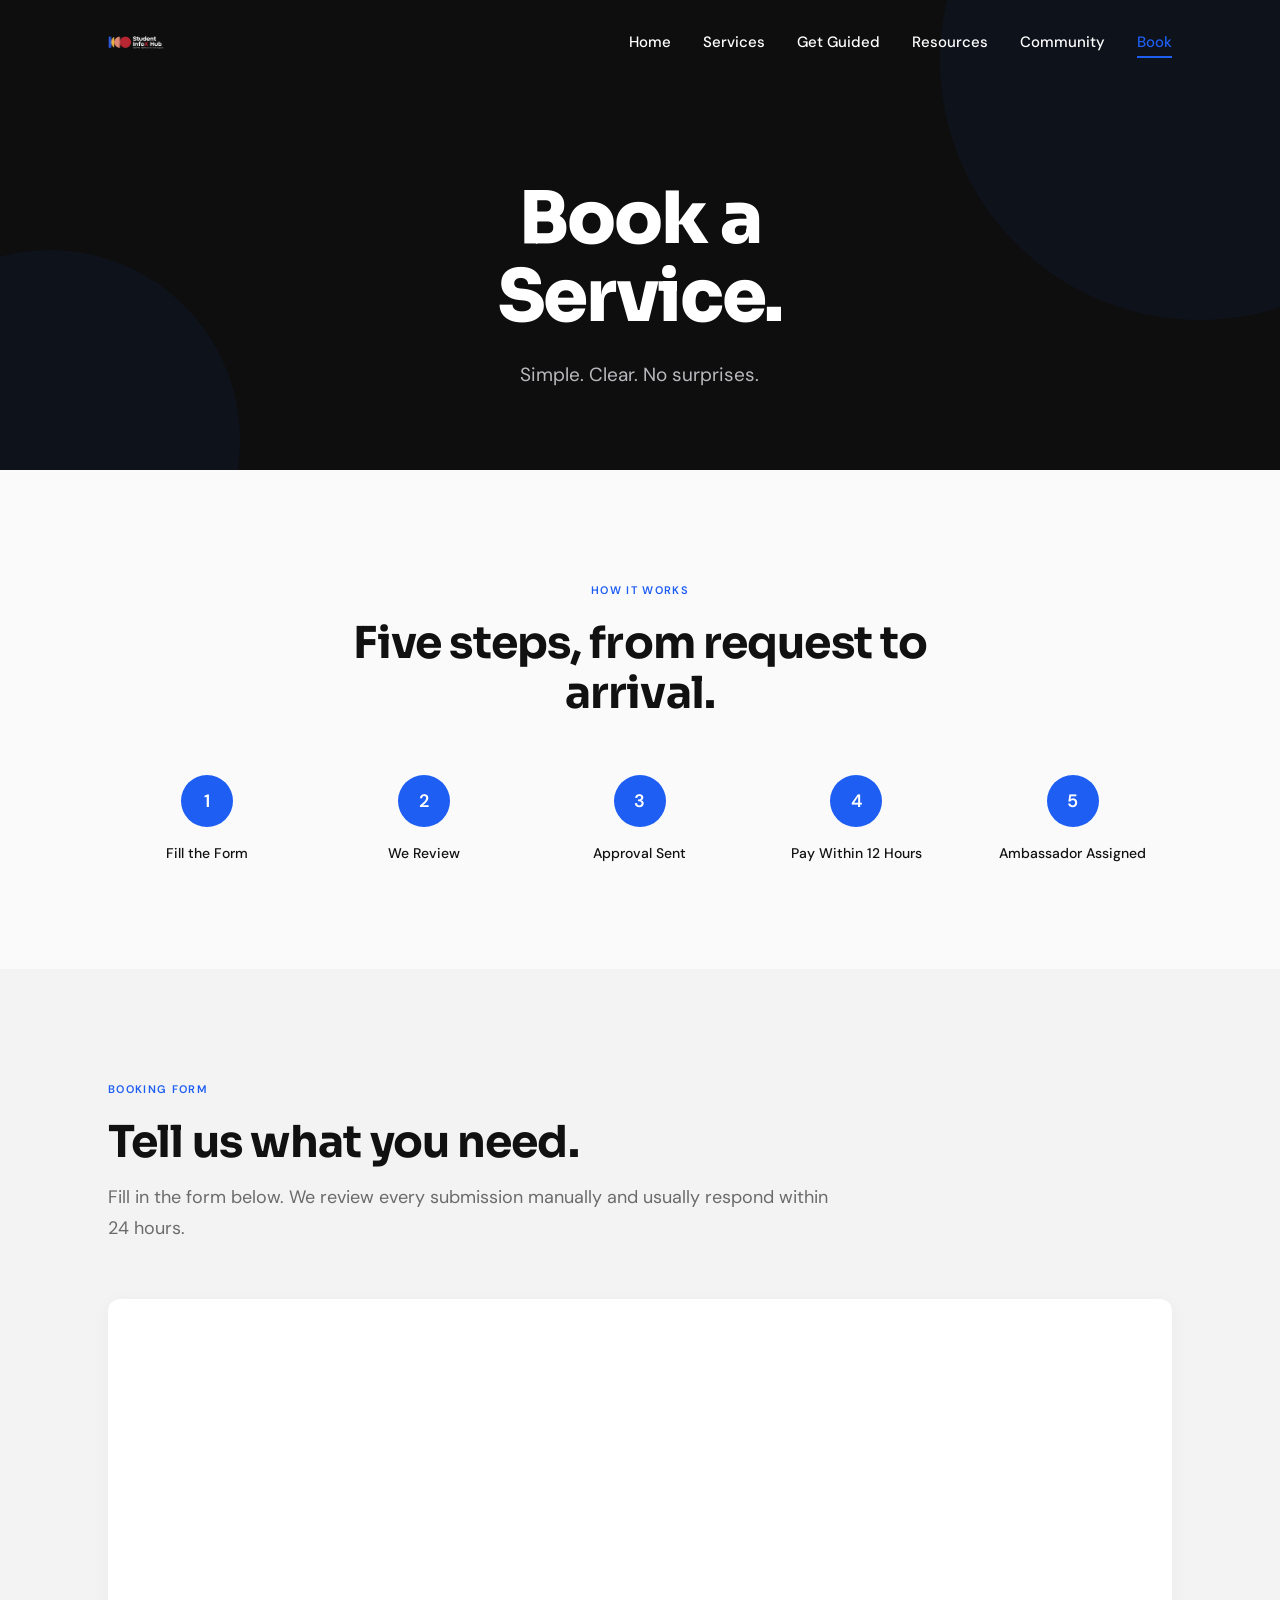
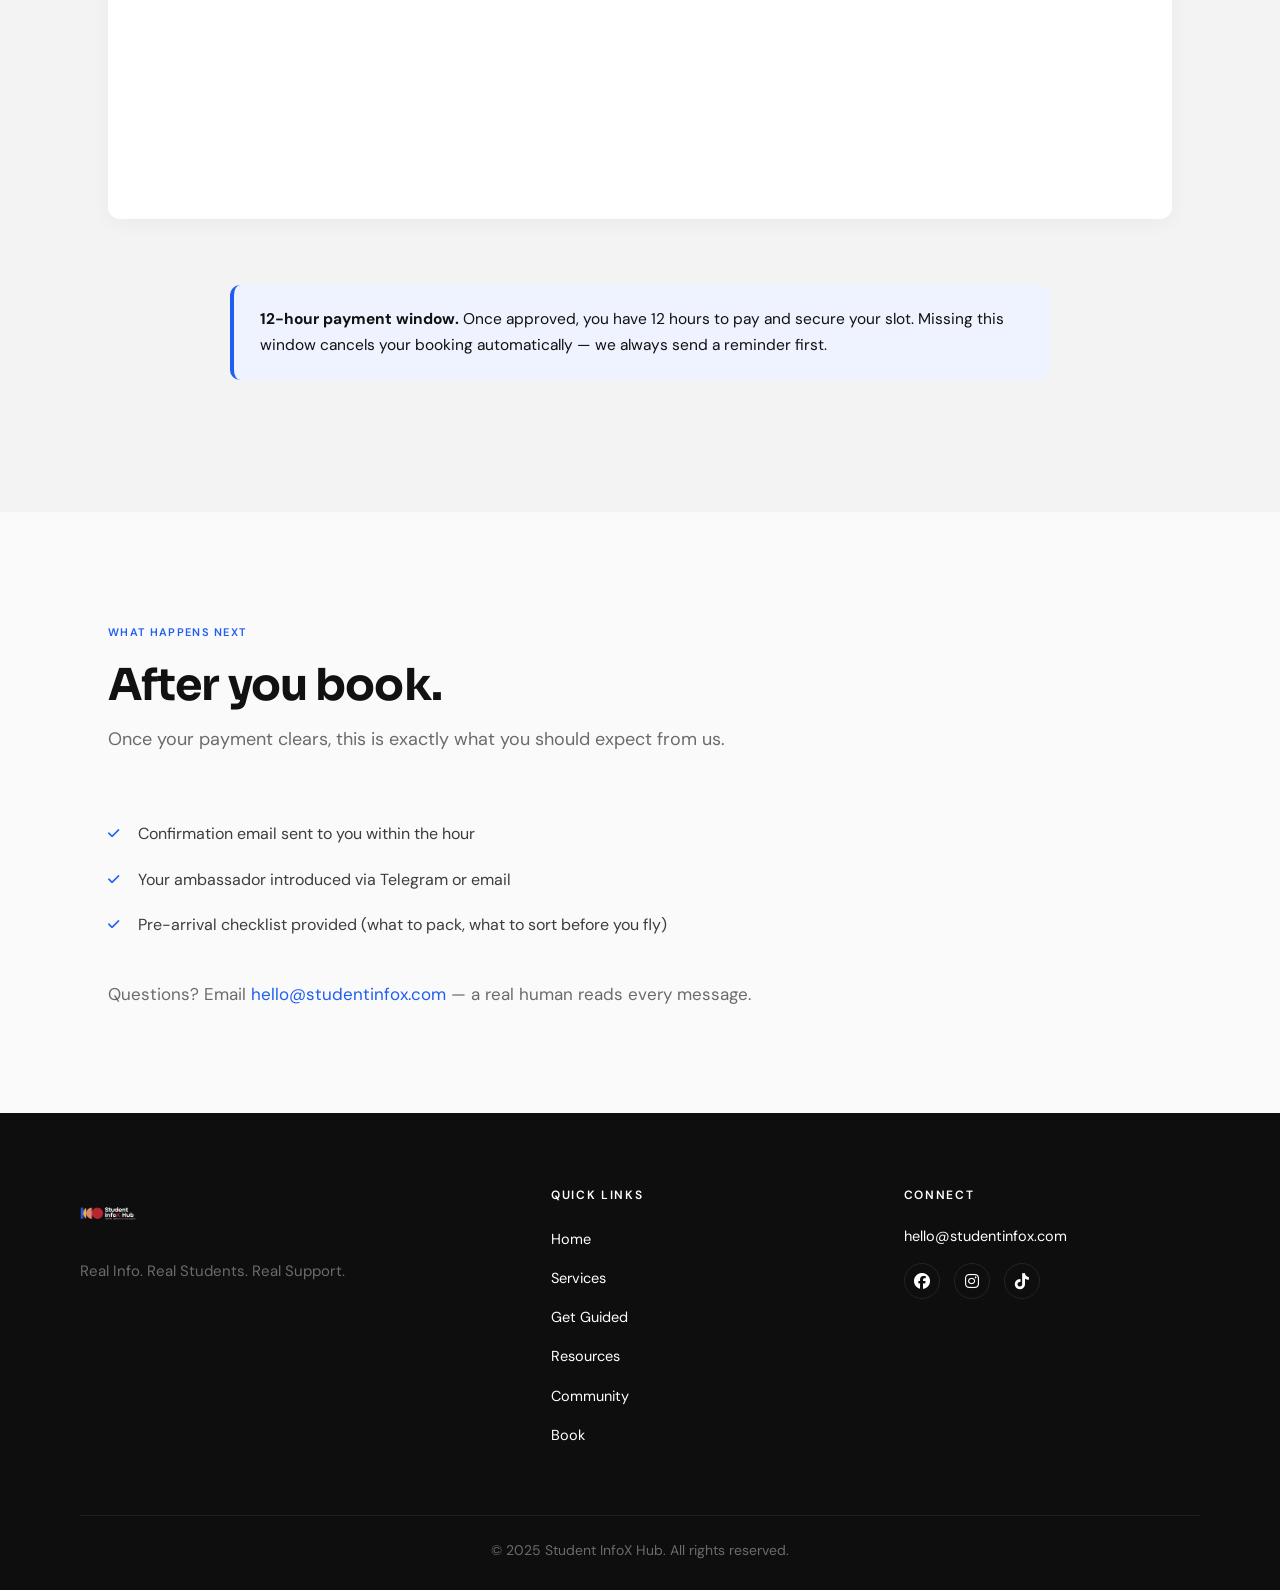
==== book.html @ 779ec6ef "Build Student InfoX Hub multi-page website Initial site build: 6 pages (home, services, get-guided, " ====
<!DOCTYPE html>
<html lang="en">
<head>
  <meta charset="UTF-8" />
  <meta name="viewport" content="width=device-width, initial-scale=1.0" />
  <title>Book a Service — Student InfoX Hub</title>
  <meta name="description" content="Book an airport pickup, orientation day, or apartment viewing with Student InfoX Hub. Simple, clear, no surprises." />
  <link rel="icon" type="image/png" href="infox-logo.png" />
  <link rel="preconnect" href="https://fonts.googleapis.com" />
  <link rel="preconnect" href="https://fonts.gstatic.com" crossorigin />
  <link href="https://fonts.googleapis.com/css2?family=DM+Sans:wght@400;500;600&family=Sora:wght@600;700;800&display=swap" rel="stylesheet" />
  <link rel="stylesheet" href="https://cdnjs.cloudflare.com/ajax/libs/font-awesome/6.5.1/css/all.min.css" />
  <link rel="stylesheet" href="style.css" />
</head>
<body>

  <!-- ===================== NAV ===================== -->
  <nav class="nav">
    <div class="nav-inner">
      <a href="index.html" class="nav-logo" aria-label="Student InfoX Hub — Home">
        <!-- Remove filter if logo is light-coloured or multi-colour -->
        <img src="infox-logo.png" alt="Student InfoX Hub" height="56" />
      </a>
      <button class="nav-toggle" aria-label="Toggle menu" aria-expanded="false">
        <i class="fa-solid fa-bars"></i>
      </button>
      <ul class="nav-links">
        <li><a href="index.html">Home</a></li>
        <li><a href="services.html">Services</a></li>
        <li><a href="get-guided.html">Get Guided</a></li>
        <li><a href="resources.html">Resources</a></li>
        <li><a href="community.html">Community</a></li>
        <li><a href="book.html">Book</a></li>
      </ul>
    </div>
  </nav>

  <!-- ===================== HERO ===================== -->
  <header class="hero mini">
    <div class="hero-circle c1" aria-hidden="true"></div>
    <div class="hero-circle c2" aria-hidden="true"></div>
    <div class="hero-inner">
      <h1>
        <span class="line line-1">Book a</span>
        <span class="line line-2">Service.</span>
      </h1>
      <p class="sub on-mini">Simple. Clear. No surprises.</p>
    </div>
  </header>

  <!-- ===================== FLOW ===================== -->
  <section class="bg-surface">
    <div class="container">
      <div class="section-head center mx-auto" style="margin-left:auto;margin-right:auto;">
        <span class="eyebrow">How it works</span>
        <h2>Five steps, from request to arrival.</h2>
      </div>

      <div class="flow reveal">
        <div class="flow-step"><div class="num">1</div><p>Fill the Form</p></div>
        <div class="flow-step"><div class="num">2</div><p>We Review</p></div>
        <div class="flow-step"><div class="num">3</div><p>Approval Sent</p></div>
        <div class="flow-step"><div class="num">4</div><p>Pay Within 12 Hours</p></div>
        <div class="flow-step"><div class="num">5</div><p>Ambassador Assigned</p></div>
      </div>
    </div>
  </section>

  <!-- ===================== BOOKING FORM ===================== -->
  <section class="bg-surface-alt">
    <div class="container">
      <div class="section-head">
        <span class="eyebrow">Booking form</span>
        <h2>Tell us what you need.</h2>
        <p>Fill in the form below. We review every submission manually and usually respond within 24 hours.</p>
      </div>

      <div class="form-block reveal">
        <!-- Replace REPLACE_WITH_FORM_ID with your Tally booking form ID -->
        <iframe src="https://tally.so/embed/REPLACE_WITH_FORM_ID" width="100%" height="600" frameborder="0" title="Booking Form" style="border-radius:12px;"></iframe>
      </div>

      <div class="reveal" style="max-width:820px;margin:32px auto 0;">
        <div class="callout">
          <strong>12-hour payment window.</strong> Once approved, you have 12 hours to pay and secure your slot. Missing this window cancels your booking automatically — we always send a reminder first.
        </div>
      </div>
    </div>
  </section>

  <!-- ===================== POST-BOOKING CHECKLIST ===================== -->
  <section class="bg-surface">
    <div class="container">
      <div class="section-head">
        <span class="eyebrow">What happens next</span>
        <h2>After you book.</h2>
        <p>Once your payment clears, this is exactly what you should expect from us.</p>
      </div>

      <div class="reveal" style="max-width:680px;">
        <ul class="checklist">
          <li>Confirmation email sent to you within the hour</li>
          <li>Your ambassador introduced via Telegram or email</li>
          <li>Pre-arrival checklist provided (what to pack, what to sort before you fly)</li>
        </ul>

        <p class="mt-32" style="color:var(--muted);">
          Questions? Email <a href="mailto:hello@studentinfox.com">hello@studentinfox.com</a> — a real human reads every message.
        </p>
      </div>
    </div>
  </section>

  <!-- ===================== FOOTER ===================== -->
  <footer class="footer">
    <div class="footer-grid">
      <div>
        <div class="footer-logo">
          <!-- Remove filter if logo is light-coloured or multi-colour -->
          <img src="infox-logo.png" alt="Student InfoX Hub" height="56" />
        </div>
        <p class="tagline">Real Info. Real Students. Real Support.</p>
      </div>
      <div>
        <h5>Quick Links</h5>
        <ul>
          <li><a href="index.html">Home</a></li>
          <li><a href="services.html">Services</a></li>
          <li><a href="get-guided.html">Get Guided</a></li>
          <li><a href="resources.html">Resources</a></li>
          <li><a href="community.html">Community</a></li>
          <li><a href="book.html">Book</a></li>
        </ul>
      </div>
      <div>
        <h5>Connect</h5>
        <p class="contact-line"><a href="mailto:hello@studentinfox.com">hello@studentinfox.com</a></p>
        <div class="socials">
          <a href="https://facebook.com/studentinfoxhub" target="_blank" rel="noopener" aria-label="Facebook @studentinfoxhub"><i class="fa-brands fa-facebook"></i></a>
          <a href="https://instagram.com/studentinfox" target="_blank" rel="noopener" aria-label="Instagram @studentinfox"><i class="fa-brands fa-instagram"></i></a>
          <a href="https://tiktok.com/@studentinfoxhub" target="_blank" rel="noopener" aria-label="TikTok @studentinfoxhub"><i class="fa-brands fa-tiktok"></i></a>
        </div>
      </div>
    </div>
    <div class="footer-bottom">© 2025 Student InfoX Hub. All rights reserved.</div>
  </footer>

  <script src="main.js" defer></script>
</body>
</html>
---- style.css ----
/* =========================================================
   Student InfoX Hub — Global Stylesheet
   Sora (display) + DM Sans (body)
   Near-monochrome with Royal Blue as single accent
   ========================================================= */

/* ---------- Tokens ---------- */
:root {
  --blue: #1E5EF3;
  --blue-light: #EEF3FF;
  --black: #0E0E0E;
  --ink: #111111;
  --body: #3D3D3D;
  --muted: #6B6B6B;
  --surface: #FAFAFA;
  --surface-alt: #F3F3F3;
  --white: #FFFFFF;
  --border: #E4E4E4;

  --ease-out: cubic-bezier(0.22, 1, 0.36, 1);
  --ease-bounce: cubic-bezier(0.34, 1.56, 0.64, 1);

  --max-layout: 1120px;
  --max-text: 680px;
  --radius: 16px;
  --radius-sm: 10px;
}

/* ---------- Reset ---------- */
*, *::before, *::after {
  box-sizing: border-box;
  margin: 0;
  padding: 0;
}

html {
  scroll-behavior: smooth;
  -webkit-text-size-adjust: 100%;
}

body {
  font-family: 'DM Sans', -apple-system, BlinkMacSystemFont, sans-serif;
  font-size: 17px;
  font-weight: 400;
  line-height: 1.72;
  color: var(--body);
  background: var(--surface);
  -webkit-font-smoothing: antialiased;
  -moz-osx-font-smoothing: grayscale;
}

img { max-width: 100%; display: block; }

a {
  color: var(--blue);
  text-decoration: none;
  transition: color 0.2s ease;
}
a:hover { color: var(--ink); }

button { font-family: inherit; cursor: pointer; }

/* ---------- Typography ---------- */
h1, h2, h3, h4 {
  font-family: 'Sora', -apple-system, BlinkMacSystemFont, sans-serif;
  color: var(--ink);
  line-height: 1.15;
}

h1 {
  font-size: clamp(40px, 6vw, 72px);
  font-weight: 800;
  letter-spacing: -0.03em;
  line-height: 1.08;
}

h2 {
  font-size: clamp(30px, 4vw, 44px);
  font-weight: 700;
  letter-spacing: -0.02em;
}

h3 {
  font-size: 22px;
  font-weight: 600;
  letter-spacing: -0.01em;
}

p { color: var(--body); }

.eyebrow {
  display: inline-block;
  font-size: 11px;
  font-weight: 600;
  letter-spacing: 0.12em;
  text-transform: uppercase;
  color: var(--blue);
  margin-bottom: 18px;
}

.lead {
  font-size: 18px;
  color: var(--body);
  max-width: var(--max-text);
}

/* ---------- Layout ---------- */
.container {
  width: 100%;
  max-width: var(--max-layout);
  margin: 0 auto;
  padding: 0 28px;
}

section {
  padding: 104px 0;
}

@media (max-width: 768px) {
  section { padding: 64px 0; }
}

.bg-surface     { background: var(--surface); }
.bg-surface-alt { background: var(--surface-alt); }

.section-head { margin-bottom: 56px; max-width: 720px; }
.section-head h2 { margin-bottom: 14px; }
.section-head p  { color: var(--muted); font-size: 18px; }

/* =========================================================
   NAVIGATION
   ========================================================= */
.nav {
  position: fixed;
  top: 0;
  left: 0;
  right: 0;
  z-index: 100;
  background: transparent;
  border-bottom: 1px solid transparent;
  transition: background 0.35s var(--ease-out),
              border-color 0.35s var(--ease-out),
              backdrop-filter 0.35s var(--ease-out);
}

.nav-scrolled {
  background: rgba(255, 255, 255, 0.96);
  -webkit-backdrop-filter: blur(12px);
  backdrop-filter: blur(12px);
  border-bottom-color: var(--border);
}

.nav-inner {
  max-width: var(--max-layout);
  margin: 0 auto;
  padding: 14px 28px;
  display: flex;
  align-items: center;
  justify-content: space-between;
}

.nav-logo {
  display: flex;
  align-items: center;
  line-height: 0;
}

.nav-logo img {
  height: 56px;
  width: auto;
  transition: filter 0.35s var(--ease-out);
}

@media (max-width: 768px) {
  .nav-logo img { height: 48px; }
}

/* Logo filter flip. Since the InfoX logo is multi-colour
   we do NOT invert it here. If the logo is swapped for a
   dark/solid monochrome version, uncomment the rule below. */
/*
.nav:not(.nav-scrolled) .nav-logo img { filter: brightness(0) invert(1); }
*/

.nav-links {
  display: flex;
  gap: 32px;
  list-style: none;
  align-items: center;
}

.nav-links a {
  position: relative;
  font-size: 15px;
  font-weight: 500;
  color: var(--white);
  padding: 8px 0;
  transition: color 0.25s ease;
}

.nav-scrolled .nav-links a { color: var(--ink); }

.nav-links a::after {
  content: "";
  position: absolute;
  left: 0;
  bottom: 2px;
  height: 2px;
  width: 100%;
  background: var(--blue);
  transform: scaleX(0);
  transform-origin: left;
  transition: transform 0.25s ease;
}

.nav-links a:hover::after,
.nav-links a.active::after {
  transform: scaleX(1);
}

.nav-links a:hover,
.nav-links a.active { color: var(--blue); }

.nav-scrolled .nav-links a.active { color: var(--blue); }

/* Hamburger */
.nav-toggle {
  display: none;
  background: none;
  border: 0;
  color: var(--white);
  font-size: 22px;
  padding: 10px;
  line-height: 1;
  transition: color 0.25s ease;
}

.nav-scrolled .nav-toggle { color: var(--ink); }

@media (max-width: 768px) {
  .nav-toggle { display: block; }

  .nav-links {
    position: absolute;
    top: 100%;
    left: 0;
    right: 0;
    background: var(--white);
    flex-direction: column;
    gap: 0;
    overflow: hidden;
    max-height: 0;
    transition: max-height 0.35s var(--ease-out);
    border-bottom: 1px solid var(--border);
  }

  .nav-open .nav-links {
    max-height: 520px;
  }

  .nav-links li {
    width: 100%;
    border-top: 1px solid var(--border);
  }

  .nav-links a {
    display: flex;
    align-items: center;
    min-height: 48px;
    padding: 14px 28px;
    color: var(--ink);
    width: 100%;
  }

  .nav-links a::after { display: none; }
}

/* =========================================================
   HERO
   ========================================================= */
.hero {
  position: relative;
  overflow: hidden;
  background: var(--black);
  color: var(--white);
  min-height: 100vh;
  display: flex;
  align-items: center;
  justify-content: center;
  padding: 160px 28px 100px;
  text-align: center;
}

.hero.mini {
  min-height: 420px;
  padding: 180px 28px 80px;
}

.hero-inner {
  position: relative;
  z-index: 2;
  max-width: 760px;
  margin: 0 auto;
}

.hero h1 { color: var(--white); margin-bottom: 24px; }
.hero h1 .line { display: block; }

.hero .sub {
  font-size: 19px;
  color: #B9B9BD;
  max-width: 620px;
  margin: 0 auto 36px;
  line-height: 1.6;
}

.hero .sub.on-mini { margin-bottom: 0; }

.hero .cta-row {
  display: flex;
  gap: 12px;
  justify-content: center;
  flex-wrap: wrap;
  margin-bottom: 36px;
}

.hero-stats {
  font-size: 14px;
  color: var(--muted);
}

.hero-stats .dot { margin: 0 10px; opacity: 0.5; }

/* Pill label at top of hero */
.pill-label {
  display: inline-block;
  background: var(--blue);
  color: var(--white);
  font-size: 13px;
  font-weight: 500;
  padding: 8px 16px;
  border-radius: 8px;
  margin-bottom: 26px;
}

/* Decorative floating circles in hero */
.hero-circle {
  position: absolute;
  border-radius: 50%;
  background: var(--blue);
  opacity: 0.055;
  pointer-events: none;
  z-index: 1;
  will-change: transform;
}

.hero-circle.c1 {
  width: 520px;
  height: 520px;
  top: -200px;
  right: -180px;
}

.hero-circle.c2 {
  width: 380px;
  height: 380px;
  bottom: -160px;
  left: -140px;
}

@media (prefers-reduced-motion: no-preference) {
  .hero-circle.c1 { animation: float 8s ease-in-out infinite; }
  .hero-circle.c2 { animation: float 11s ease-in-out infinite; animation-delay: -5s; }
}

@keyframes float {
  0%, 100% { transform: translateY(0); }
  50%      { transform: translateY(-20px); }
}

@media (max-width: 768px) {
  .hero { min-height: 88vh; padding: 140px 24px 72px; }
  .hero.mini { min-height: 360px; padding: 140px 24px 60px; }
  .hero .sub { font-size: 17px; }
  .hero-circle.c1 { width: 340px; height: 340px; top: -120px; right: -120px; }
  .hero-circle.c2 { width: 260px; height: 260px; bottom: -100px; left: -100px; }
}

/* =========================================================
   HERO LOAD ANIMATION (staggered)
   ========================================================= */
.hero .pill-label,
.hero h1 .line,
.hero .sub,
.hero .cta-row,
.hero-stats {
  opacity: 0;
  transform: translateY(24px);
  will-change: transform, opacity;
  transition: opacity 0.65s var(--ease-out), transform 0.65s var(--ease-out);
}

.hero-stats { transform: none; transition: opacity 0.5s var(--ease-out); }

body.loaded .hero .pill-label    { opacity: 1; transform: translateY(0); transition-delay: 0ms; }
body.loaded .hero h1 .line-1     { opacity: 1; transform: translateY(0); transition-delay: 150ms; }
body.loaded .hero h1 .line-2     { opacity: 1; transform: translateY(0); transition-delay: 280ms; }
body.loaded .hero .sub           { opacity: 1; transform: translateY(0); transition-delay: 400ms; }
body.loaded .hero .cta-row       { opacity: 1; transform: translateY(0); transition-delay: 520ms; }
body.loaded .hero .hero-stats    { opacity: 1; transition-delay: 650ms; }

@media (prefers-reduced-motion: reduce) {
  .hero .pill-label,
  .hero h1 .line,
  .hero .sub,
  .hero .cta-row,
  .hero-stats { opacity: 1; transform: none; transition: none; }
  .hero-circle { animation: none; }
}

/* =========================================================
   SCROLL REVEAL
   ========================================================= */
.reveal {
  opacity: 0;
  transform: translateY(28px);
  will-change: transform, opacity;
  transition: opacity 0.55s var(--ease-out), transform 0.55s var(--ease-out);
}

.reveal.is-visible {
  opacity: 1;
  transform: translateY(0);
}

/* Grid stagger via nth-child of children */
.reveal.stagger > *:nth-child(1) { transition-delay: 0ms; }
.reveal.stagger > *:nth-child(2) { transition-delay: 90ms; }
.reveal.stagger > *:nth-child(3) { transition-delay: 180ms; }
.reveal.stagger > *:nth-child(4) { transition-delay: 270ms; }
.reveal.stagger > *:nth-child(5) { transition-delay: 360ms; }
.reveal.stagger > *:nth-child(6) { transition-delay: 450ms; }

.reveal.stagger > * {
  opacity: 0;
  transform: translateY(22px);
  transition: opacity 0.55s var(--ease-out), transform 0.55s var(--ease-out);
}

.reveal.stagger.is-visible > * {
  opacity: 1;
  transform: translateY(0);
}

@media (prefers-reduced-motion: reduce) {
  .reveal, .reveal.stagger > * {
    opacity: 1; transform: none; transition: none;
  }
}

/* =========================================================
   BUTTONS
   ========================================================= */
.btn {
  display: inline-flex;
  align-items: center;
  justify-content: center;
  gap: 10px;
  height: 52px;
  padding: 0 26px;
  font-size: 15px;
  font-weight: 500;
  font-family: inherit;
  border-radius: 10px;
  border: 1.5px solid transparent;
  text-decoration: none;
  line-height: 1;
  transition: background 0.25s ease, color 0.25s ease, transform 0.2s ease,
              filter 0.25s ease, border-color 0.25s ease;
  white-space: nowrap;
}

.btn:hover { transform: translateY(-2px); text-decoration: none; }

.btn-primary {
  background: var(--blue);
  color: var(--white);
  border-color: var(--blue);
}
.btn-primary:hover { filter: brightness(1.07); color: var(--white); }

.btn-ghost-white {
  background: transparent;
  color: var(--white);
  border-color: var(--white);
}
.btn-ghost-white:hover {
  background: var(--white);
  color: var(--ink);
}

.btn-ghost {
  background: transparent;
  color: var(--blue);
  border-color: var(--blue);
}
.btn-ghost:hover {
  background: var(--blue);
  color: var(--white);
}

.btn-lg { height: 56px; padding: 0 30px; font-size: 16px; }

/* =========================================================
   CARDS
   ========================================================= */
.card {
  background: var(--white);
  border: 1px solid var(--border);
  border-radius: var(--radius);
  padding: 28px;
  transition: transform 0.25s var(--ease-out), box-shadow 0.25s var(--ease-out);
}

.card:hover {
  transform: translateY(-6px);
  box-shadow: 0 16px 48px rgba(0, 0, 0, 0.09);
}

.card .icon {
  font-size: 28px;
  color: var(--blue);
  margin-bottom: 16px;
}

.card .icon.lg { font-size: 32px; }

.card h3 { margin-bottom: 10px; }

.card p {
  color: var(--muted);
  font-size: 15.5px;
  line-height: 1.65;
}

.card .more {
  display: inline-block;
  margin-top: 14px;
  font-size: 14px;
  font-weight: 500;
  color: var(--blue);
}
.card .more:hover { color: var(--ink); }

.card-tag {
  display: inline-block;
  background: var(--blue-light);
  color: var(--blue);
  font-size: 11px;
  font-weight: 600;
  letter-spacing: 0.08em;
  text-transform: uppercase;
  padding: 5px 10px;
  border-radius: 999px;
  margin-bottom: 14px;
}

.price-badge {
  display: inline-block;
  background: var(--blue);
  color: var(--white);
  font-size: 13px;
  font-weight: 600;
  padding: 5px 12px;
  border-radius: 999px;
  margin-bottom: 12px;
}

/* Grid layouts */
.grid-3 {
  display: grid;
  grid-template-columns: repeat(3, 1fr);
  gap: 24px;
}

.grid-2 {
  display: grid;
  grid-template-columns: 1fr 1fr;
  gap: 64px;
  align-items: start;
}

@media (max-width: 880px) {
  .grid-3 { grid-template-columns: 1fr; }
  .grid-2 { grid-template-columns: 1fr; gap: 48px; }
}

/* =========================================================
   STEPPER (vertical, on homepage)
   ========================================================= */
.stepper { list-style: none; position: relative; }

.stepper::before {
  content: "";
  position: absolute;
  left: 19px;
  top: 20px;
  bottom: 20px;
  width: 0;
  border-left: 2px dashed #D6DEF2;
}

.stepper li {
  position: relative;
  display: flex;
  gap: 18px;
  padding: 14px 0;
}

.stepper .num {
  flex-shrink: 0;
  width: 40px;
  height: 40px;
  border-radius: 50%;
  background: var(--blue);
  color: var(--white);
  font-weight: 600;
  font-size: 15px;
  display: flex;
  align-items: center;
  justify-content: center;
  position: relative;
  z-index: 2;
  transition: transform 0.4s var(--ease-bounce), opacity 0.4s var(--ease-bounce);
}

.stepper .body h4 {
  font-family: 'DM Sans', sans-serif;
  font-size: 16px;
  font-weight: 600;
  color: var(--ink);
  margin-bottom: 2px;
}
.stepper .body p { color: var(--muted); font-size: 15px; margin: 0; }

/* Bounce-in on reveal */
.reveal .stepper .num { transform: scale(0.5); opacity: 0; }
.reveal.is-visible .stepper li:nth-child(1) .num { transform: scale(1); opacity: 1; transition-delay: 0ms; }
.reveal.is-visible .stepper li:nth-child(2) .num { transform: scale(1); opacity: 1; transition-delay: 110ms; }
.reveal.is-visible .stepper li:nth-child(3) .num { transform: scale(1); opacity: 1; transition-delay: 220ms; }
.reveal.is-visible .stepper li:nth-child(4) .num { transform: scale(1); opacity: 1; transition-delay: 330ms; }
.reveal.is-visible .stepper li:nth-child(5) .num { transform: scale(1); opacity: 1; transition-delay: 440ms; }

/* =========================================================
   HORIZONTAL 5-STEP FLOW
   ========================================================= */
.flow {
  display: grid;
  grid-template-columns: repeat(5, 1fr);
  gap: 18px;
  counter-reset: flow;
}

.flow-step { text-align: center; }

.flow-step .num {
  width: 52px;
  height: 52px;
  border-radius: 50%;
  background: var(--blue);
  color: var(--white);
  font-weight: 600;
  font-size: 18px;
  display: flex;
  align-items: center;
  justify-content: center;
  margin: 0 auto 14px;
  transition: transform 0.4s var(--ease-bounce), opacity 0.4s var(--ease-bounce);
}

.flow-step p {
  font-size: 14px;
  color: var(--ink);
  font-weight: 500;
  margin: 0;
}

.reveal .flow-step .num { transform: scale(0.5); opacity: 0; }
.reveal.is-visible .flow-step:nth-child(1) .num { transform: scale(1); opacity: 1; transition-delay: 0ms; }
.reveal.is-visible .flow-step:nth-child(2) .num { transform: scale(1); opacity: 1; transition-delay: 110ms; }
.reveal.is-visible .flow-step:nth-child(3) .num { transform: scale(1); opacity: 1; transition-delay: 220ms; }
.reveal.is-visible .flow-step:nth-child(4) .num { transform: scale(1); opacity: 1; transition-delay: 330ms; }
.reveal.is-visible .flow-step:nth-child(5) .num { transform: scale(1); opacity: 1; transition-delay: 440ms; }

@media (max-width: 768px) {
  .flow { grid-template-columns: 1fr; gap: 20px; }
}

/* =========================================================
   CHECKLIST
   ========================================================= */
.checklist { list-style: none; margin: 20px 0; }

.checklist li {
  position: relative;
  padding: 9px 0 9px 30px;
  font-size: 16px;
  color: var(--body);
}

.checklist li::before {
  content: "\f00c"; /* Font Awesome check */
  font-family: "Font Awesome 6 Free";
  font-weight: 900;
  position: absolute;
  left: 0;
  top: 11px;
  color: var(--blue);
  font-size: 13px;
}

/* =========================================================
   CALLOUT
   ========================================================= */
.callout {
  background: var(--blue-light);
  border-left: 4px solid var(--blue);
  padding: 22px 26px;
  border-radius: var(--radius-sm);
  margin: 28px 0;
  color: var(--ink);
  font-size: 15.5px;
  line-height: 1.65;
}

.callout strong { color: var(--ink); }

/* =========================================================
   SERVICE SECTION (services.html)
   ========================================================= */
.service-section { padding: 88px 0; }

.service-section .wrap {
  display: grid;
  grid-template-columns: 1fr 1.15fr;
  gap: 56px;
  align-items: start;
}

.service-section h2 { margin-bottom: 16px; }

.service-section .price {
  font-family: 'Sora', sans-serif;
  font-size: 34px;
  font-weight: 700;
  color: var(--blue);
  margin-bottom: 6px;
}

.service-section .price small {
  font-size: 14px;
  font-weight: 500;
  color: var(--muted);
}

@media (max-width: 880px) {
  .service-section .wrap { grid-template-columns: 1fr; gap: 32px; }
}

/* Package card pair */
.packages {
  display: grid;
  grid-template-columns: 1fr 1fr;
  gap: 18px;
  margin: 22px 0;
}

.package {
  border: 2px solid var(--blue);
  border-radius: var(--radius);
  padding: 24px;
  background: var(--white);
  text-align: center;
  transition: transform 0.25s var(--ease-out), box-shadow 0.25s var(--ease-out);
}

.package:hover {
  transform: translateY(-6px);
  box-shadow: 0 16px 48px rgba(30, 94, 243, 0.15);
}

.package .qty {
  font-size: 13px;
  font-weight: 500;
  color: var(--muted);
  text-transform: uppercase;
  letter-spacing: 0.06em;
}

.package .amt {
  display: block;
  font-family: 'Sora', sans-serif;
  font-size: 32px;
  font-weight: 700;
  color: var(--ink);
  margin: 6px 0 2px;
}

.package .note { font-size: 13px; color: var(--muted); }

@media (max-width: 560px) {
  .packages { grid-template-columns: 1fr; }
}

/* =========================================================
   TESTIMONIALS
   ========================================================= */
.testimonial {
  position: relative;
  background: var(--white);
  border: 1px solid var(--border);
  border-left: 3px solid var(--blue);
  border-radius: var(--radius);
  padding: 34px 28px 28px;
  transition: transform 0.25s var(--ease-out), box-shadow 0.25s var(--ease-out);
}

.testimonial:hover {
  transform: translateY(-6px);
  box-shadow: 0 16px 48px rgba(0, 0, 0, 0.08);
}

.testimonial::before {
  content: "\201C";
  position: absolute;
  top: 2px;
  left: 22px;
  font-family: 'Sora', serif;
  font-size: 72px;
  line-height: 0.8;
  color: var(--blue);
  opacity: 0.12;
}

.testimonial p.quote {
  font-family: 'DM Sans', sans-serif;
  font-size: 16px;
  font-style: italic;
  color: var(--ink);
  margin-bottom: 16px;
  line-height: 1.65;
  position: relative;
}

.testimonial .who {
  font-size: 14px;
  color: var(--muted);
  font-weight: 500;
}

/* =========================================================
   PLATFORM PILLS
   ========================================================= */
.pills-row {
  display: flex;
  flex-wrap: wrap;
  justify-content: center;
  gap: 14px;
  margin-top: 36px;
}

.pill {
  display: inline-flex;
  align-items: center;
  gap: 10px;
  border: 1.5px solid var(--blue);
  background: transparent;
  color: var(--blue);
  padding: 12px 22px;
  border-radius: 999px;
  font-size: 14px;
  font-weight: 500;
  transition: background 0.2s ease, color 0.2s ease, transform 0.2s ease;
}

.pill i { font-size: 16px; }

.pill:hover {
  background: var(--blue);
  color: var(--white);
  transform: scale(1.03);
  text-decoration: none;
}

.pill-note {
  text-align: center;
  font-size: 14px;
  color: var(--muted);
  margin-top: 22px;
}

/* =========================================================
   FORM EMBED BLOCK
   ========================================================= */
.form-block { margin-bottom: 56px; }
.form-block h3 {
  font-family: 'Sora', sans-serif;
  font-size: 22px;
  font-weight: 600;
  color: var(--ink);
  margin-bottom: 6px;
}
.form-block p.desc { color: var(--muted); margin-bottom: 18px; font-size: 15.5px; }

.form-block iframe {
  width: 100%;
  height: 520px;
  border: 0;
  border-radius: 12px;
  background: var(--white);
  box-shadow: 0 4px 20px rgba(0, 0, 0, 0.04);
}

/* =========================================================
   FOOTER
   ========================================================= */
.footer {
  background: var(--black);
  color: #B5B5BB;
  padding: 72px 28px 28px;
}

.footer-grid {
  max-width: var(--max-layout);
  margin: 0 auto;
  display: grid;
  grid-template-columns: 1.4fr 1fr 1fr;
  gap: 56px;
}

.footer-logo img {
  height: 56px;
  width: auto;
  margin-bottom: 18px;
  /* Remove filter if logo is light-coloured or multi-colour */
  /* filter: brightness(0) invert(1); */
}

.footer .tagline { color: var(--muted); font-size: 15px; max-width: 280px; }

.footer h5 {
  font-size: 12px;
  font-weight: 600;
  letter-spacing: 0.14em;
  text-transform: uppercase;
  color: var(--white);
  margin-bottom: 18px;
}

.footer ul { list-style: none; }

.footer ul li { margin-bottom: 10px; }

.footer a {
  color: var(--white);
  font-size: 14.5px;
  transition: color 0.2s ease;
}

.footer a:hover { color: var(--blue); }

.footer .socials {
  display: flex;
  gap: 14px;
  margin-top: 14px;
}

.footer .socials a {
  width: 36px;
  height: 36px;
  border-radius: 50%;
  border: 1px solid #242428;
  display: inline-flex;
  align-items: center;
  justify-content: center;
  font-size: 16px;
  color: var(--white);
  transition: color 0.2s ease, border-color 0.2s ease;
}

.footer .socials a:hover {
  color: var(--blue);
  border-color: var(--blue);
}

.footer .contact-line { margin-bottom: 8px; font-size: 14.5px; color: var(--white); }

.footer-bottom {
  max-width: var(--max-layout);
  margin: 56px auto 0;
  padding-top: 22px;
  border-top: 1px solid #1E1E1E;
  text-align: center;
  font-size: 14px;
  color: var(--muted);
}

@media (max-width: 768px) {
  .footer-grid { grid-template-columns: 1fr; gap: 40px; }
}

/* =========================================================
   UTIL
   ========================================================= */
.center { text-align: center; }
.mx-auto { margin-left: auto; margin-right: auto; }
.mt-24 { margin-top: 24px; }
.mt-32 { margin-top: 32px; }
.mt-48 { margin-top: 48px; }
.mb-24 { margin-bottom: 24px; }
.maxw-640 { max-width: 640px; }
.maxw-720 { max-width: 720px; }
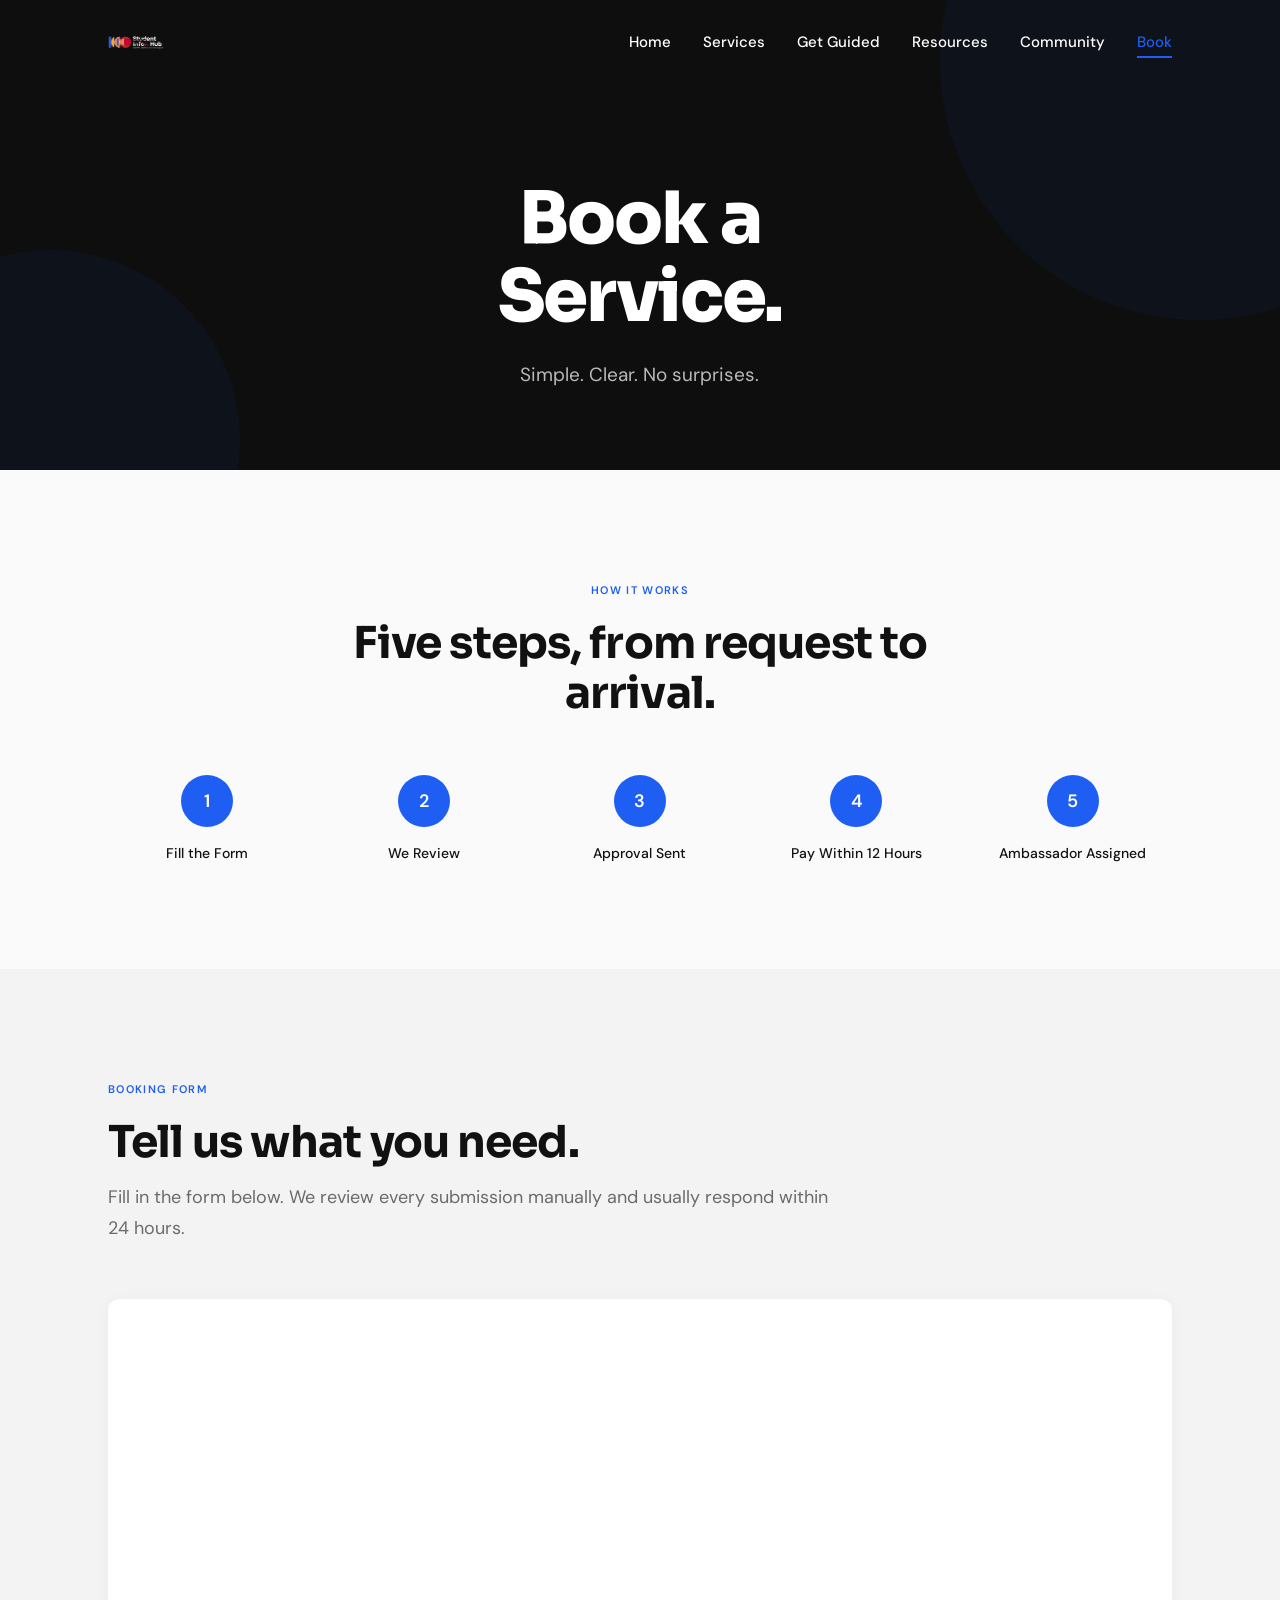
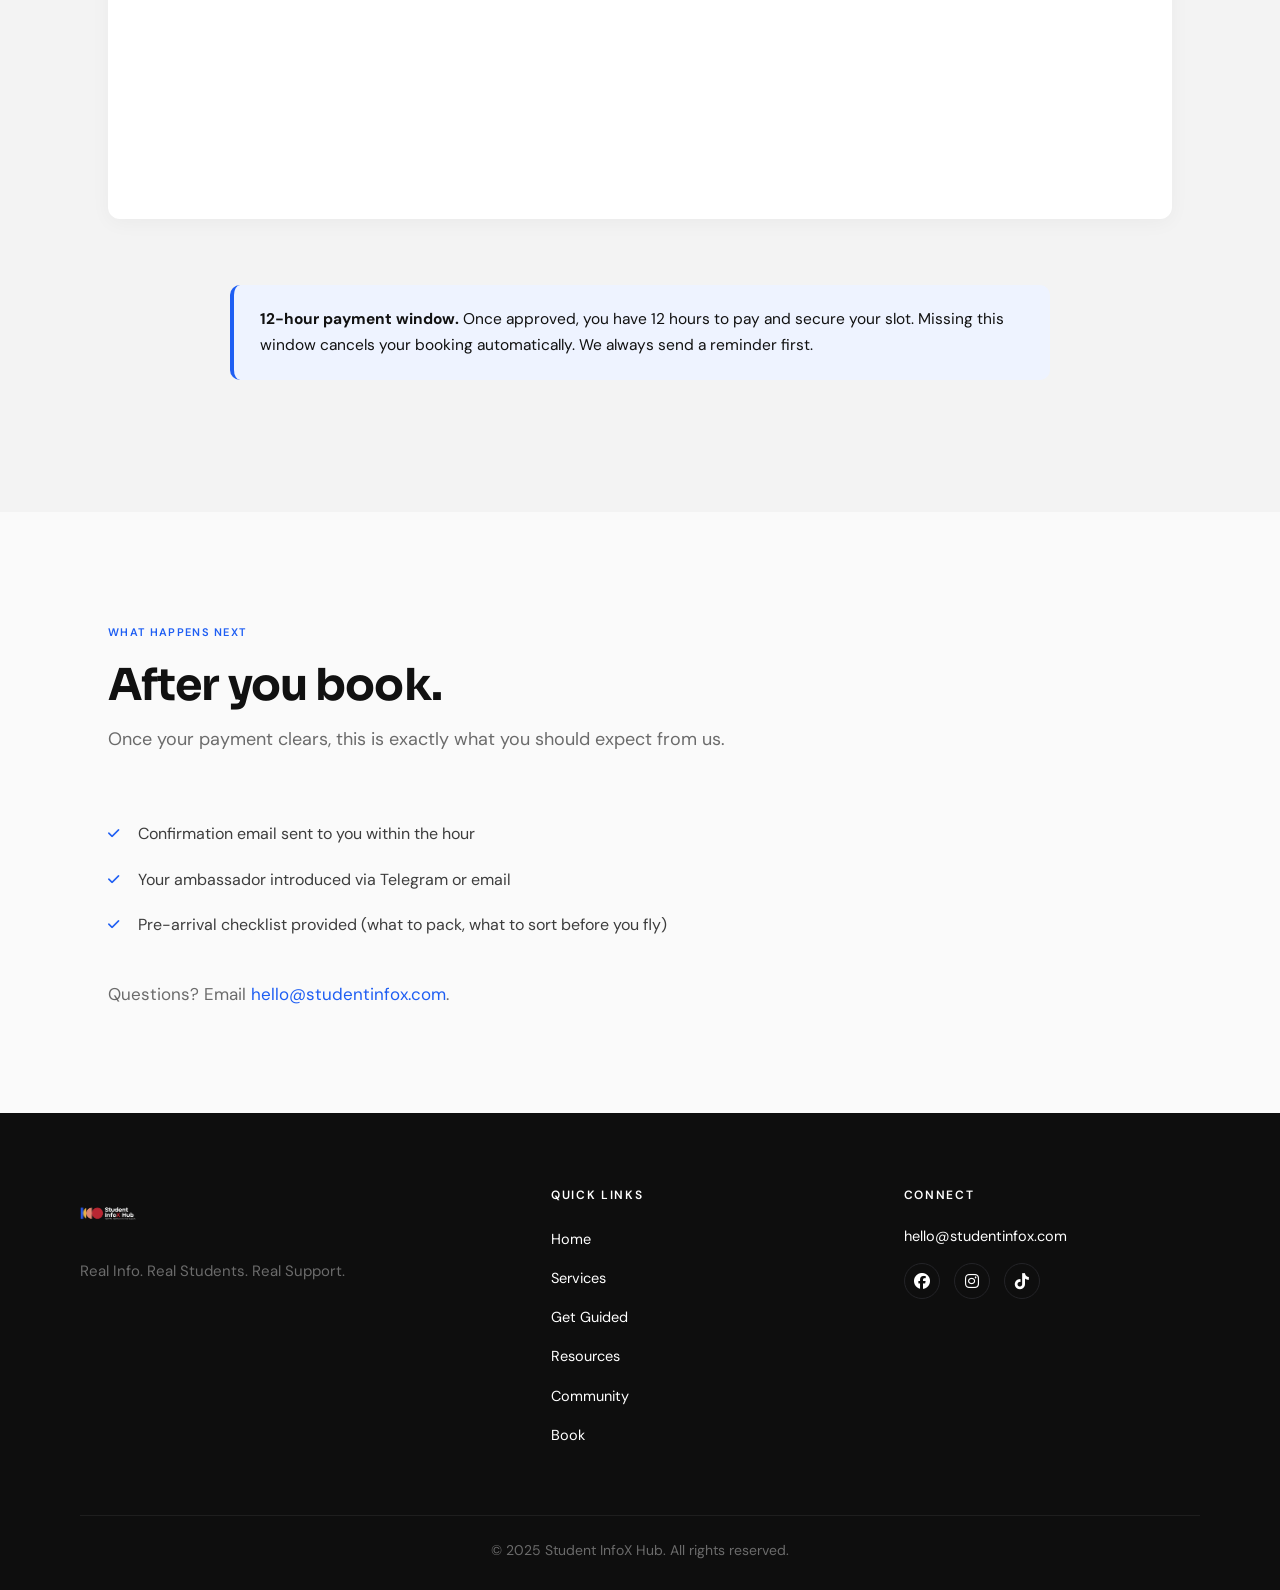
==== commit fdf9a90e: "Rework homepage content, wire Tally forms, add dual-logo nav - Replace hero pill label with scrollin" ====
--- a/book.html
+++ b/book.html
@@ -3,7 +3,7 @@
 <head>
   <meta charset="UTF-8" />
   <meta name="viewport" content="width=device-width, initial-scale=1.0" />
-  <title>Book a Service — Student InfoX Hub</title>
+  <title>Book a Service | Student InfoX Hub</title>
   <meta name="description" content="Book an airport pickup, orientation day, or apartment viewing with Student InfoX Hub. Simple, clear, no surprises." />
   <link rel="icon" type="image/png" href="infox-logo.png" />
   <link rel="preconnect" href="https://fonts.googleapis.com" />
@@ -17,9 +17,9 @@
   <!-- ===================== NAV ===================== -->
   <nav class="nav">
     <div class="nav-inner">
-      <a href="index.html" class="nav-logo" aria-label="Student InfoX Hub — Home">
-        <!-- Remove filter if logo is light-coloured or multi-colour -->
-        <img src="infox-logo.png" alt="Student InfoX Hub" height="56" />
+      <a href="index.html" class="nav-logo" aria-label="Student InfoX Hub, Home">
+        <img src="infox-logo.png" alt="Student InfoX Hub" height="56" class="logo-light" />
+        <img src="infox-logo-dark.png" alt="" aria-hidden="true" height="56" class="logo-dark" />
       </a>
       <button class="nav-toggle" aria-label="Toggle menu" aria-expanded="false">
         <i class="fa-solid fa-bars"></i>
@@ -76,13 +76,12 @@
       </div>
 
       <div class="form-block reveal">
-        <!-- Replace REPLACE_WITH_FORM_ID with your Tally booking form ID -->
-        <iframe src="https://tally.so/embed/REPLACE_WITH_FORM_ID" width="100%" height="600" frameborder="0" title="Booking Form" style="border-radius:12px;"></iframe>
+        <iframe src="https://tally.so/embed/xXpWzv?alignLeft=1&hideTitle=1&transparentBackground=1&dynamicHeight=1" width="100%" height="600" frameborder="0" title="Booking Form" style="border-radius:12px;"></iframe>
       </div>
 
       <div class="reveal" style="max-width:820px;margin:32px auto 0;">
         <div class="callout">
-          <strong>12-hour payment window.</strong> Once approved, you have 12 hours to pay and secure your slot. Missing this window cancels your booking automatically — we always send a reminder first.
+          <strong>12-hour payment window.</strong> Once approved, you have 12 hours to pay and secure your slot. Missing this window cancels your booking automatically. We always send a reminder first.
         </div>
       </div>
     </div>
@@ -105,7 +104,7 @@
         </ul>
 
         <p class="mt-32" style="color:var(--muted);">
-          Questions? Email <a href="mailto:hello@studentinfox.com">hello@studentinfox.com</a> — a real human reads every message.
+          Questions? Email <a href="mailto:hello@studentinfox.com">hello@studentinfox.com</a>.
         </p>
       </div>
     </div>
@@ -116,7 +115,6 @@
     <div class="footer-grid">
       <div>
         <div class="footer-logo">
-          <!-- Remove filter if logo is light-coloured or multi-colour -->
           <img src="infox-logo.png" alt="Student InfoX Hub" height="56" />
         </div>
         <p class="tagline">Real Info. Real Students. Real Support.</p>
--- a/style.css
+++ b/style.css
@@ -168,19 +168,21 @@
 .nav-logo img {
   height: 56px;
   width: auto;
-  transition: filter 0.35s var(--ease-out);
+  transition: opacity 0.35s var(--ease-out);
 }
 
 @media (max-width: 768px) {
   .nav-logo img { height: 48px; }
 }
 
-/* Logo filter flip. Since the InfoX logo is multi-colour
-   we do NOT invert it here. If the logo is swapped for a
-   dark/solid monochrome version, uncomment the rule below. */
-/*
-.nav:not(.nav-scrolled) .nav-logo img { filter: brightness(0) invert(1); }
-*/
+/* Two logos stacked: colored original for dark hero, darker version
+   for the scrolled white nav. Toggle visibility on nav scroll state. */
+.nav-logo { position: relative; }
+.nav-logo .logo-dark  { position: absolute; top: 0; left: 0; opacity: 0; }
+
+.nav-scrolled .nav-logo .logo-light { opacity: 0; }
+.nav-scrolled .nav-logo .logo-dark  { opacity: 1; position: static; }
+.nav-scrolled .nav-logo .logo-light { position: absolute; top: 0; left: 0; }
 
 .nav-links {
   display: flex;
@@ -341,6 +343,162 @@
   padding: 8px 16px;
   border-radius: 8px;
   margin-bottom: 26px;
+}
+
+/* =========================================================
+   FLAG MARQUEE (hero, replaces pill-label)
+   ========================================================= */
+.flag-marquee {
+  position: relative;
+  width: 100%;
+  max-width: 560px;
+  margin: 0 auto 30px;
+  overflow: hidden;
+  -webkit-mask-image: linear-gradient(
+    to right,
+    transparent 0,
+    #000 12%,
+    #000 88%,
+    transparent 100%
+  );
+  mask-image: linear-gradient(
+    to right,
+    transparent 0,
+    #000 12%,
+    #000 88%,
+    transparent 100%
+  );
+}
+
+.flag-track {
+  display: flex;
+  gap: 22px;
+  width: max-content;
+  animation: flag-scroll 40s linear infinite;
+  will-change: transform;
+}
+
+.flag-marquee:hover .flag-track { animation-play-state: paused; }
+
+.flag {
+  font-size: 30px;
+  line-height: 1;
+  flex-shrink: 0;
+  filter: drop-shadow(0 2px 6px rgba(0, 0, 0, 0.3));
+}
+
+@keyframes flag-scroll {
+  from { transform: translateX(0); }
+  to   { transform: translateX(-50%); }
+}
+
+@media (prefers-reduced-motion: reduce) {
+  .flag-track { animation: none; }
+}
+
+@media (max-width: 560px) {
+  .flag { font-size: 26px; }
+  .flag-track { gap: 18px; }
+}
+
+/* =========================================================
+   SOCIAL FEED STRIP (homepage)
+   ========================================================= */
+.social-strip {
+  position: relative;
+  width: 100%;
+  overflow: hidden;
+  padding: 8px 0;
+  margin-top: 36px;
+  -webkit-mask-image: linear-gradient(
+    to right,
+    transparent 0,
+    #000 8%,
+    #000 92%,
+    transparent 100%
+  );
+  mask-image: linear-gradient(
+    to right,
+    transparent 0,
+    #000 8%,
+    #000 92%,
+    transparent 100%
+  );
+}
+
+.social-track {
+  display: flex;
+  gap: 20px;
+  width: max-content;
+  animation: social-scroll 45s linear infinite;
+  will-change: transform;
+}
+
+.social-strip:hover .social-track { animation-play-state: paused; }
+
+.social-card {
+  flex-shrink: 0;
+  width: 260px;
+  background: var(--white);
+  border: 1px solid var(--border);
+  border-radius: var(--radius);
+  padding: 22px 22px 20px;
+  text-decoration: none;
+  color: var(--ink);
+  box-shadow: 0 2px 14px rgba(0, 0, 0, 0.04);
+  transition: transform 0.25s var(--ease-out),
+              box-shadow 0.25s var(--ease-out);
+  display: flex;
+  flex-direction: column;
+  gap: 14px;
+}
+
+.social-card:hover {
+  transform: translateY(-6px);
+  box-shadow: 0 16px 42px rgba(0, 0, 0, 0.1);
+  color: var(--ink);
+  text-decoration: none;
+}
+
+.social-card .sc-head {
+  display: flex;
+  align-items: center;
+  gap: 10px;
+  font-size: 14px;
+  font-weight: 600;
+  color: var(--ink);
+}
+
+.social-card .sc-head i {
+  font-size: 22px;
+  color: var(--blue);
+}
+
+.social-card .sc-body {
+  font-size: 14.5px;
+  color: var(--body);
+  line-height: 1.55;
+  min-height: 66px;
+}
+
+.social-card .sc-cta {
+  font-size: 13px;
+  font-weight: 600;
+  color: var(--blue);
+  letter-spacing: 0.02em;
+}
+
+@keyframes social-scroll {
+  from { transform: translateX(0); }
+  to   { transform: translateX(-50%); }
+}
+
+@media (prefers-reduced-motion: reduce) {
+  .social-track { animation: none; }
+}
+
+@media (max-width: 560px) {
+  .social-card { width: 230px; padding: 18px; }
 }
 
 /* Decorative floating circles in hero */
@@ -942,8 +1100,6 @@
   height: 56px;
   width: auto;
   margin-bottom: 18px;
-  /* Remove filter if logo is light-coloured or multi-colour */
-  /* filter: brightness(0) invert(1); */
 }
 
 .footer .tagline { color: var(--muted); font-size: 15px; max-width: 280px; }
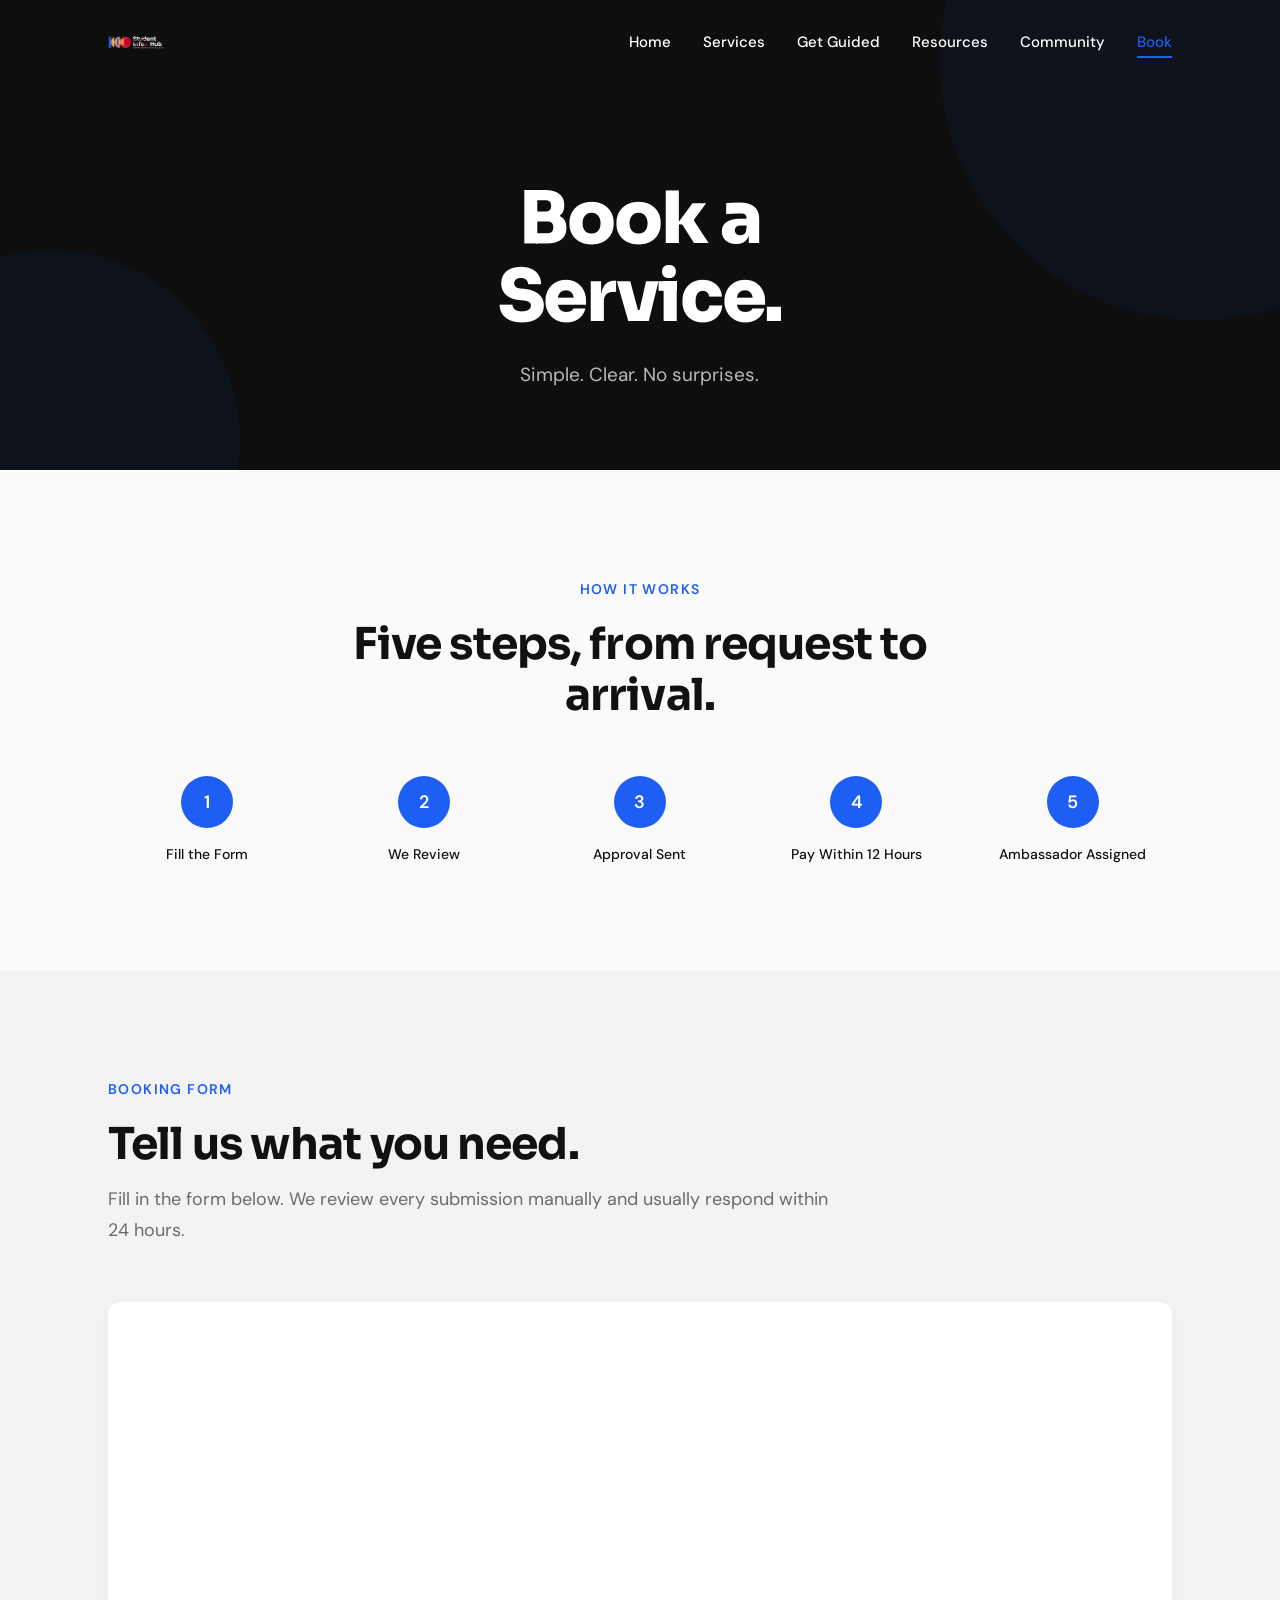
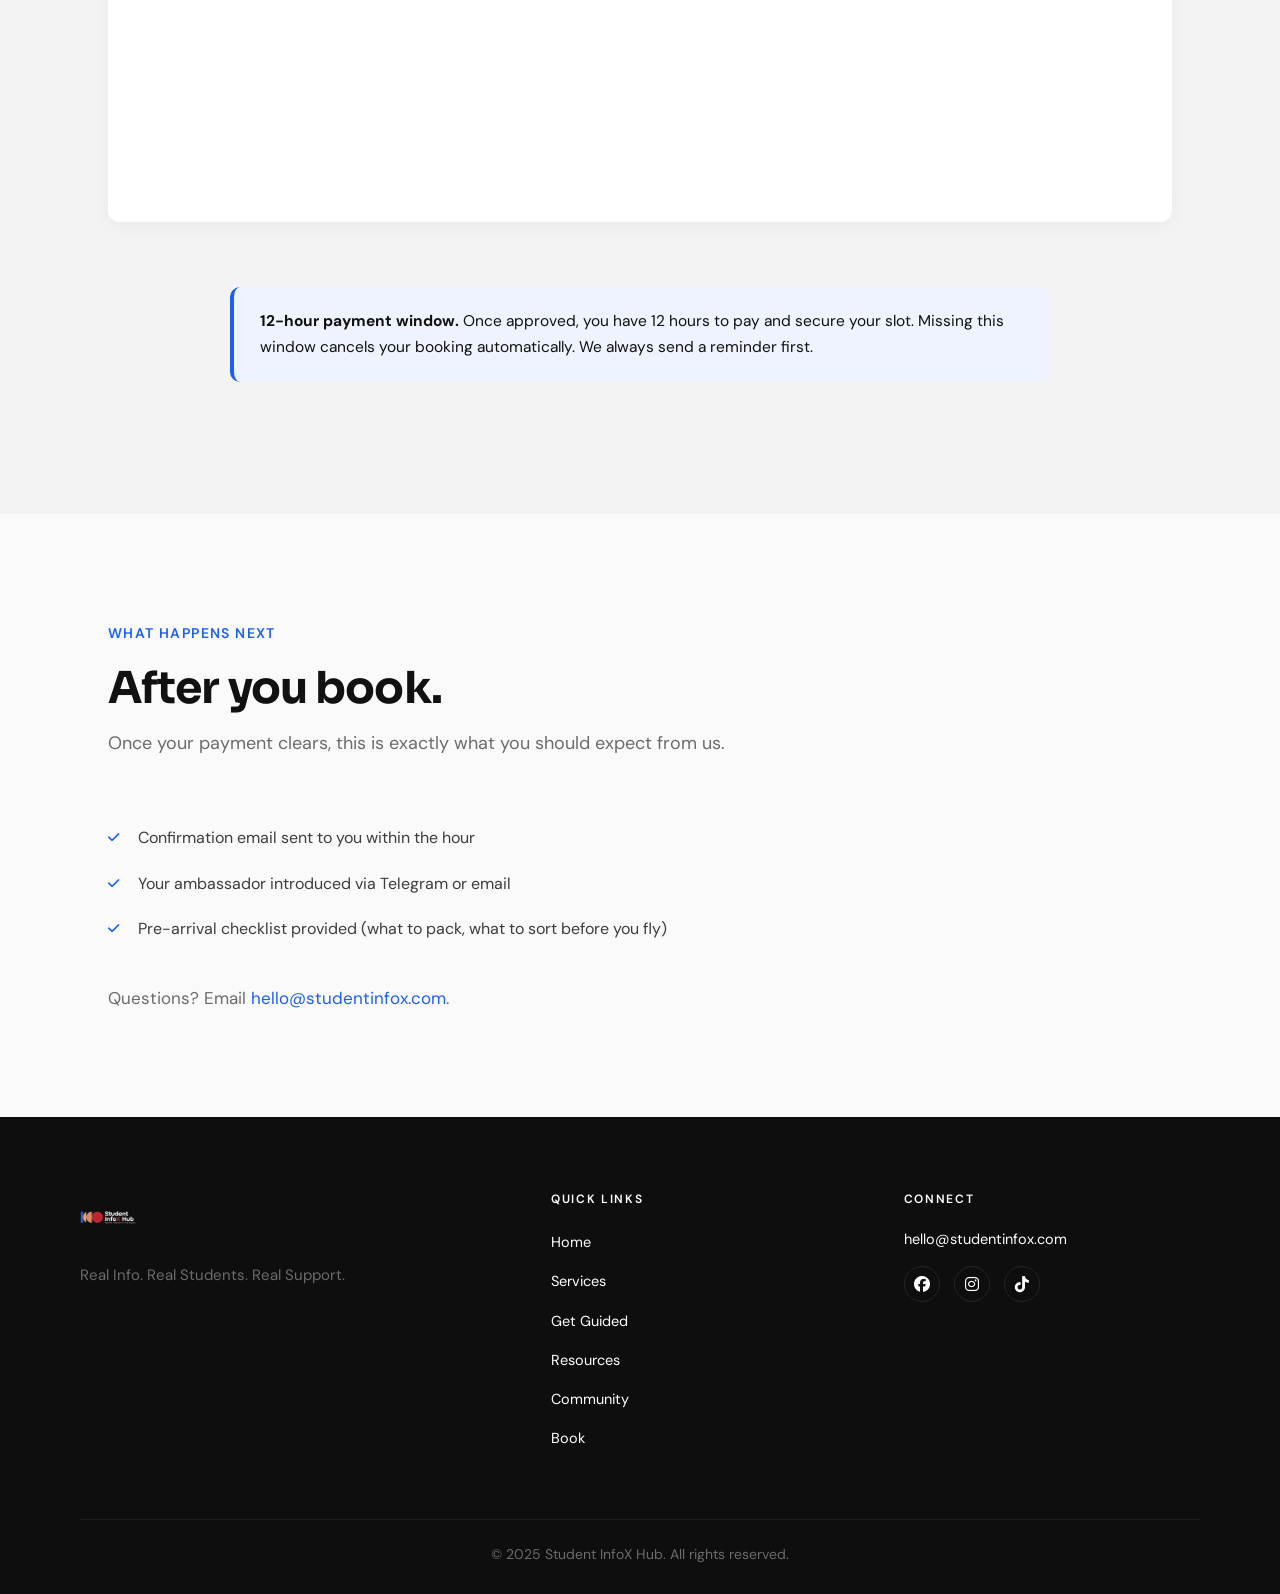
==== commit a4886578: "Tabbed community forms, dual-logo nav, mobile animation fix, copy updates - Replace stacked communit" ====
--- a/book.html
+++ b/book.html
@@ -10,7 +10,7 @@
   <link rel="preconnect" href="https://fonts.gstatic.com" crossorigin />
   <link href="https://fonts.googleapis.com/css2?family=DM+Sans:wght@400;500;600&family=Sora:wght@600;700;800&display=swap" rel="stylesheet" />
   <link rel="stylesheet" href="https://cdnjs.cloudflare.com/ajax/libs/font-awesome/6.5.1/css/all.min.css" />
-  <link rel="stylesheet" href="style.css" />
+  <link rel="stylesheet" href="style.css?v=3" />
 </head>
 <body>
 
@@ -134,7 +134,7 @@
         <h5>Connect</h5>
         <p class="contact-line"><a href="mailto:hello@studentinfox.com">hello@studentinfox.com</a></p>
         <div class="socials">
-          <a href="https://facebook.com/studentinfoxhub" target="_blank" rel="noopener" aria-label="Facebook @studentinfoxhub"><i class="fa-brands fa-facebook"></i></a>
+          <a href="https://www.facebook.com/share/1aLQUynEeV/?mibextid=wwXIfr" target="_blank" rel="noopener" aria-label="Facebook @studentinfoxhub"><i class="fa-brands fa-facebook"></i></a>
           <a href="https://instagram.com/studentinfox" target="_blank" rel="noopener" aria-label="Instagram @studentinfox"><i class="fa-brands fa-instagram"></i></a>
           <a href="https://tiktok.com/@studentinfoxhub" target="_blank" rel="noopener" aria-label="TikTok @studentinfoxhub"><i class="fa-brands fa-tiktok"></i></a>
         </div>
@@ -143,6 +143,6 @@
     <div class="footer-bottom">© 2025 Student InfoX Hub. All rights reserved.</div>
   </footer>
 
-  <script src="main.js" defer></script>
+  <script src="main.js?v=3" defer></script>
 </body>
 </html>
--- a/style.css
+++ b/style.css
@@ -90,9 +90,9 @@
 
 .eyebrow {
   display: inline-block;
-  font-size: 11px;
+  font-size: 14px;
   font-weight: 600;
-  letter-spacing: 0.12em;
+  letter-spacing: 0.10em;
   text-transform: uppercase;
   color: var(--blue);
   margin-bottom: 18px;
@@ -374,11 +374,8 @@
   display: flex;
   gap: 22px;
   width: max-content;
-  animation: flag-scroll 40s linear infinite;
   will-change: transform;
 }
-
-.flag-marquee:hover .flag-track { animation-play-state: paused; }
 
 .flag {
   font-size: 30px;
@@ -387,13 +384,8 @@
   filter: drop-shadow(0 2px 6px rgba(0, 0, 0, 0.3));
 }
 
-@keyframes flag-scroll {
-  from { transform: translateX(0); }
-  to   { transform: translateX(-50%); }
-}
-
 @media (prefers-reduced-motion: reduce) {
-  .flag-track { animation: none; }
+  .flag-track, .social-track { transform: none !important; }
 }
 
 @media (max-width: 560px) {
@@ -430,11 +422,8 @@
   display: flex;
   gap: 20px;
   width: max-content;
-  animation: social-scroll 45s linear infinite;
   will-change: transform;
 }
-
-.social-strip:hover .social-track { animation-play-state: paused; }
 
 .social-card {
   flex-shrink: 0;
@@ -488,14 +477,6 @@
   letter-spacing: 0.02em;
 }
 
-@keyframes social-scroll {
-  from { transform: translateX(0); }
-  to   { transform: translateX(-50%); }
-}
-
-@media (prefers-reduced-motion: reduce) {
-  .social-track { animation: none; }
-}
 
 @media (max-width: 560px) {
   .social-card { width: 230px; padding: 18px; }
@@ -539,7 +520,10 @@
 @media (max-width: 768px) {
   .hero { min-height: 88vh; padding: 140px 24px 72px; }
   .hero.mini { min-height: 360px; padding: 140px 24px 60px; }
-  .hero .sub { font-size: 17px; }
+  .hero .hero-inner { width: 100%; max-width: 100%; min-width: 0; box-sizing: border-box; }
+  .hero .sub { font-size: 16px; max-width: 100%; }
+  .hero .cta-row { flex-direction: column; align-items: stretch; gap: 10px; }
+  .hero .cta-row .btn { width: 100%; font-size: 15px; height: 52px; padding: 0 20px; }
   .hero-circle.c1 { width: 340px; height: 340px; top: -120px; right: -120px; }
   .hero-circle.c2 { width: 260px; height: 260px; bottom: -100px; left: -100px; }
 }
@@ -984,8 +968,21 @@
 }
 
 .testimonial:hover {
-  transform: translateY(-6px);
-  box-shadow: 0 16px 48px rgba(0, 0, 0, 0.08);
+  transform: translateY(-8px) scale(1.02);
+  box-shadow: 0 20px 48px rgba(30, 94, 243, 0.12);
+  border-left-color: var(--blue);
+}
+
+/* Subtle idle float so testimonials feel alive */
+@media (prefers-reduced-motion: no-preference) {
+  .grid-3 > .testimonial:nth-child(1) { animation: tFloat 5s ease-in-out infinite; }
+  .grid-3 > .testimonial:nth-child(2) { animation: tFloat 5s ease-in-out infinite; animation-delay: -1.6s; }
+  .grid-3 > .testimonial:nth-child(3) { animation: tFloat 5s ease-in-out infinite; animation-delay: -3.2s; }
+}
+
+@keyframes tFloat {
+  0%, 100% { transform: translateY(0); }
+  50%      { transform: translateY(-6px); }
 }
 
 .testimonial::before {
@@ -1080,6 +1077,109 @@
 }
 
 /* =========================================================
+   TABBED FORMS (community.html)
+   ========================================================= */
+.form-tabs {
+  display: flex;
+  gap: 8px;
+  margin-bottom: 0;
+  flex-wrap: wrap;
+}
+
+.form-tab {
+  flex: 1;
+  display: inline-flex;
+  align-items: center;
+  justify-content: center;
+  gap: 8px;
+  padding: 16px 20px;
+  font-family: 'DM Sans', sans-serif;
+  font-size: 15px;
+  font-weight: 600;
+  border: 1.5px solid var(--border);
+  border-bottom: none;
+  border-radius: var(--radius-sm) var(--radius-sm) 0 0;
+  background: var(--surface);
+  color: var(--muted);
+  cursor: pointer;
+  transition: background 0.3s var(--ease-out),
+              color 0.3s var(--ease-out),
+              border-color 0.3s var(--ease-out);
+}
+
+.form-tab i { font-size: 14px; }
+
+.form-tab:hover {
+  color: var(--ink);
+  background: var(--white);
+}
+
+.form-tab.active {
+  background: var(--blue);
+  color: var(--white);
+  border-color: var(--blue);
+}
+
+.form-tab-panels {
+  background: var(--white);
+  border: 1.5px solid var(--border);
+  border-radius: 0 0 var(--radius) var(--radius);
+  padding: 32px 28px;
+  min-height: 560px;
+}
+
+.form-tab-panel {
+  animation: tabFadeIn 0.35s var(--ease-out);
+}
+
+.form-tab-panel[hidden] {
+  display: none;
+}
+
+.form-tab-panel .desc {
+  color: var(--muted);
+  margin-bottom: 18px;
+  font-size: 15.5px;
+}
+
+/* Clip the Tally branding header from inside the iframe.
+   Each form has a different header height, so we target individually. */
+.tally-wrap {
+  overflow: hidden;
+  border-radius: 12px;
+  position: relative;
+}
+
+.tally-wrap iframe {
+  width: 100%;
+  border: 0;
+  background: var(--white);
+  display: block;
+}
+
+#tab-join .tally-wrap iframe       { margin-top: -140px; }
+#tab-ambassador .tally-wrap iframe { margin-top: -56px; }
+#tab-flatmate .tally-wrap iframe   { margin-top: -140px; }
+
+@keyframes tabFadeIn {
+  from { opacity: 0; transform: translateY(8px); }
+  to   { opacity: 1; transform: translateY(0); }
+}
+
+@media (max-width: 600px) {
+  .form-tabs { flex-direction: column; gap: 0; }
+  .form-tab {
+    border-radius: 0;
+    border-bottom: 1px solid var(--border);
+    justify-content: flex-start;
+    padding: 14px 18px;
+  }
+  .form-tab:first-child { border-radius: var(--radius-sm) var(--radius-sm) 0 0; }
+  .form-tab:last-child { border-bottom: none; }
+  .form-tab-panels { padding: 24px 18px; min-height: 480px; }
+}
+
+/* =========================================================
    FOOTER
    ========================================================= */
 .footer {
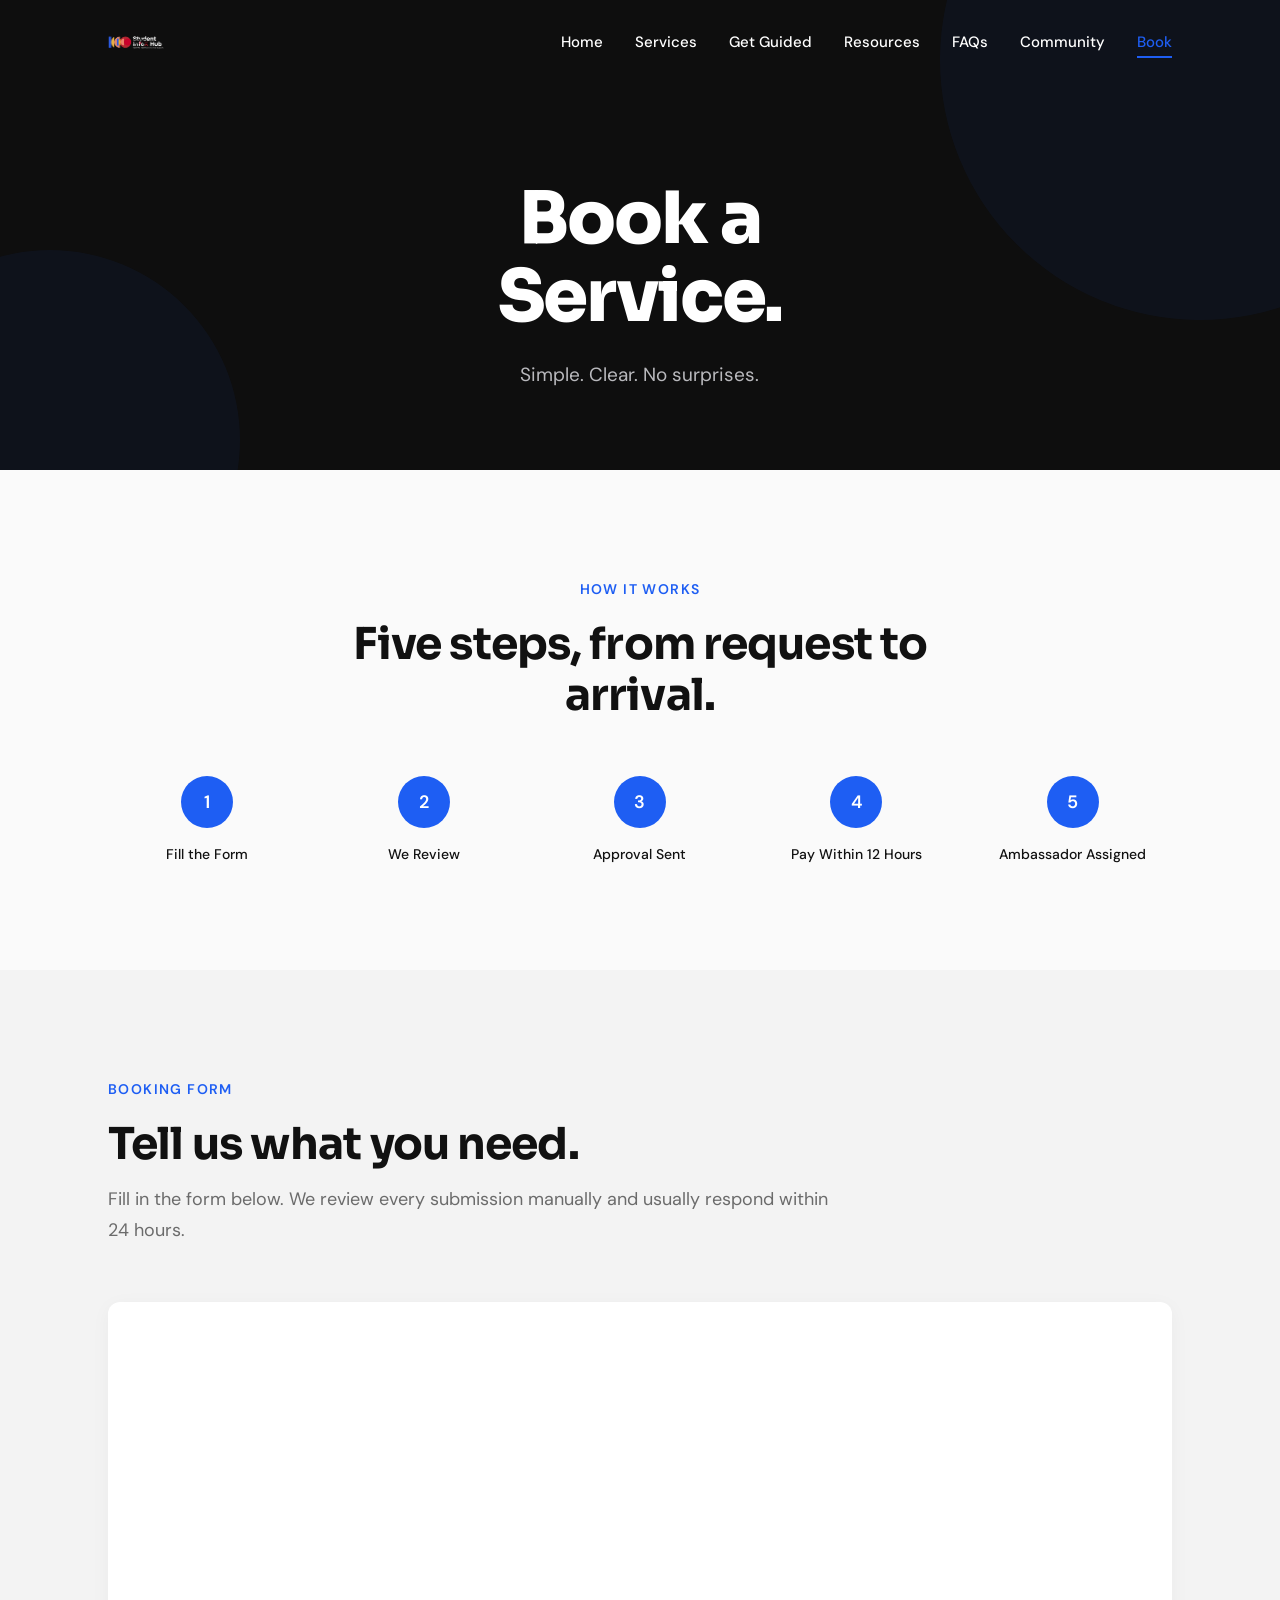
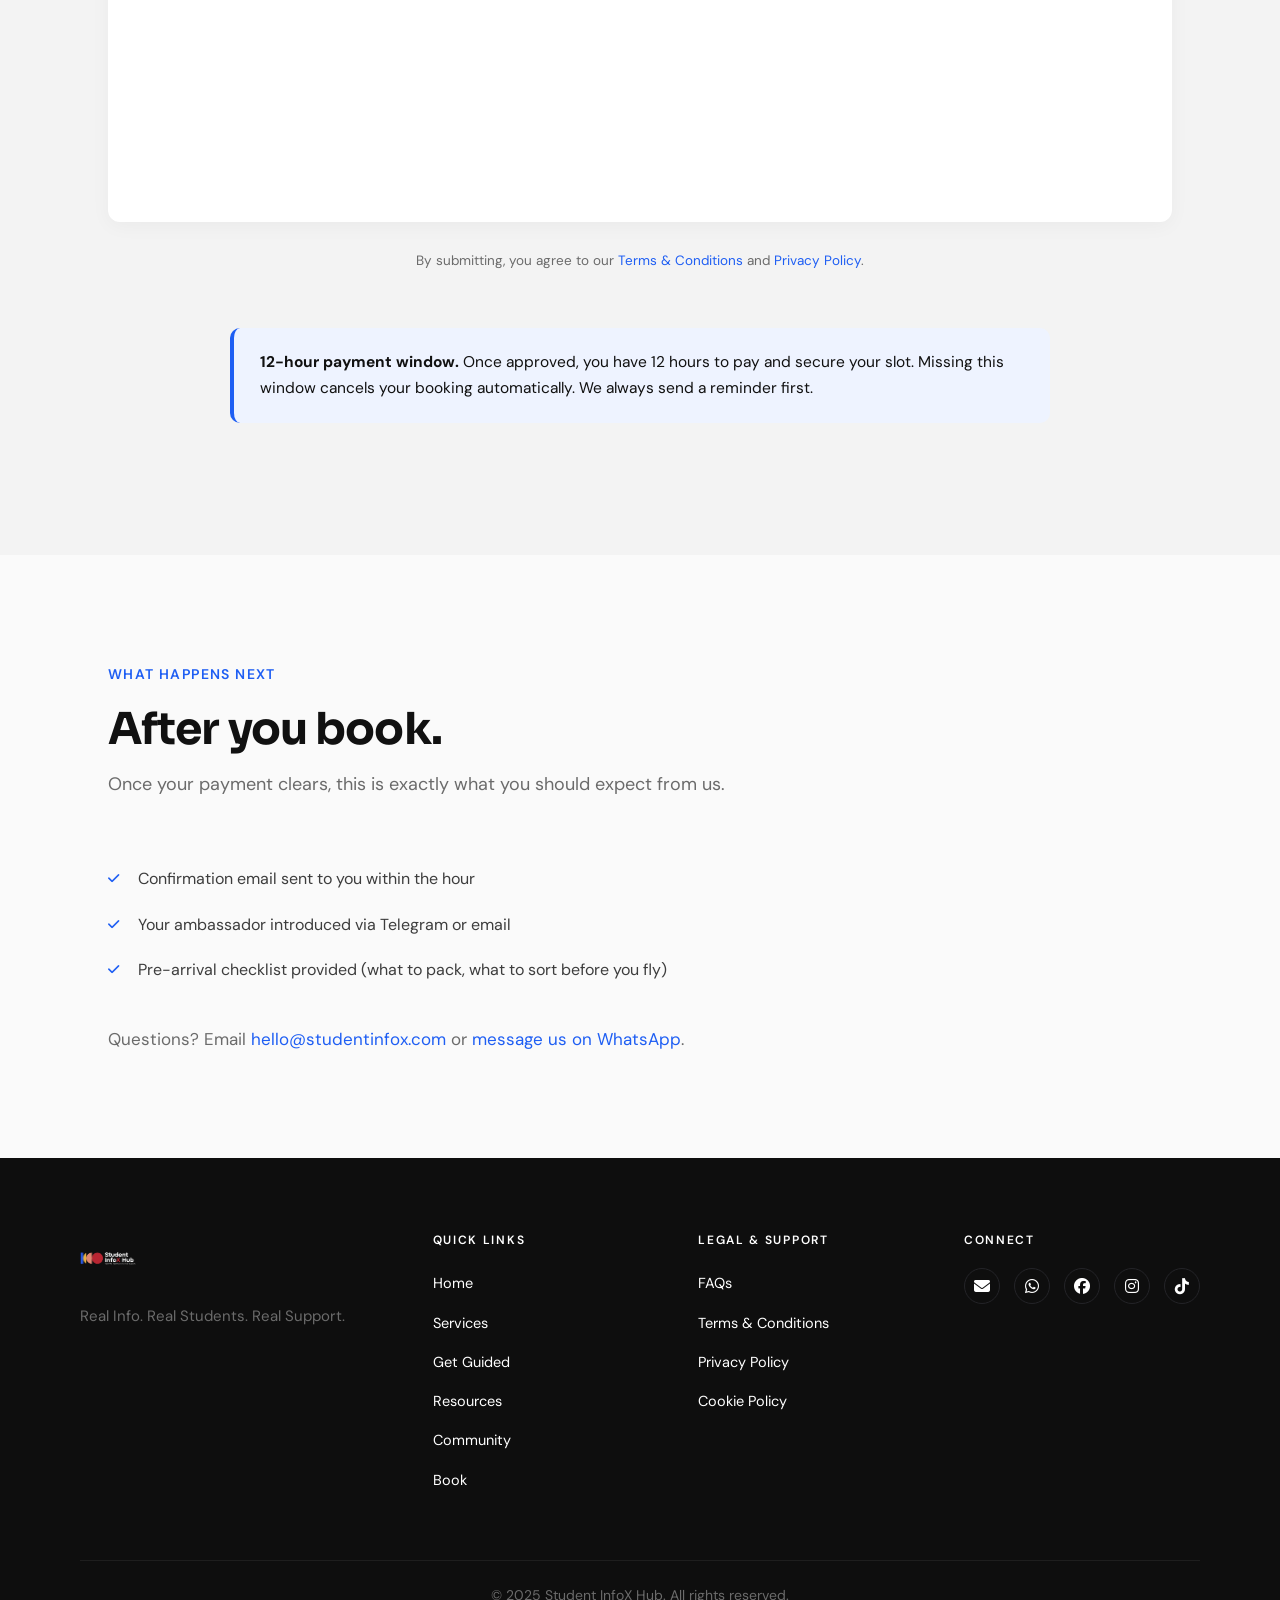
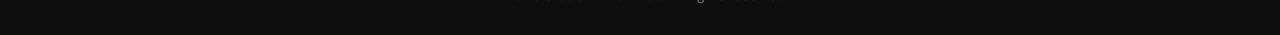
==== commit 3c795f96: "Add FAQ, T&C, Privacy Policy pages; multi-city pricing; mobile fixes - New pages: faqs.html, terms.h" ====
--- a/book.html
+++ b/book.html
@@ -5,12 +5,17 @@
   <meta name="viewport" content="width=device-width, initial-scale=1.0" />
   <title>Book a Service | Student InfoX Hub</title>
   <meta name="description" content="Book an airport pickup, orientation day, or apartment viewing with Student InfoX Hub. Simple, clear, no surprises." />
-  <link rel="icon" type="image/png" href="infox-logo.png" />
+  <link rel="icon" type="image/png" href="infox-logo-dark.png" />
+  <meta property="og:title" content="Book a Service | Student InfoX Hub" />
+  <meta property="og:description" content="Book an airport pickup, orientation day, or apartment viewing with Student InfoX Hub. Simple, clear, no surprises." />
+  <meta property="og:image" content="https://studentinfox.com/og-image.png" />
+  <meta property="og:type" content="website" />
   <link rel="preconnect" href="https://fonts.googleapis.com" />
   <link rel="preconnect" href="https://fonts.gstatic.com" crossorigin />
   <link href="https://fonts.googleapis.com/css2?family=DM+Sans:wght@400;500;600&family=Sora:wght@600;700;800&display=swap" rel="stylesheet" />
   <link rel="stylesheet" href="https://cdnjs.cloudflare.com/ajax/libs/font-awesome/6.5.1/css/all.min.css" />
-  <link rel="stylesheet" href="style.css?v=3" />
+  <link rel="stylesheet" href="style.css?v=4" />
+  <script type="text/javascript" src="https://embeds.iubenda.com/widgets/f7713185-6bda-496e-9aa4-4184d6ed4f8c.js"></script>
 </head>
 <body>
 
@@ -29,6 +34,7 @@
         <li><a href="services.html">Services</a></li>
         <li><a href="get-guided.html">Get Guided</a></li>
         <li><a href="resources.html">Resources</a></li>
+        <li><a href="faqs.html">FAQs</a></li>
         <li><a href="community.html">Community</a></li>
         <li><a href="book.html">Book</a></li>
       </ul>
@@ -77,6 +83,7 @@
 
       <div class="form-block reveal">
         <iframe src="https://tally.so/embed/xXpWzv?alignLeft=1&hideTitle=1&transparentBackground=1&dynamicHeight=1" width="100%" height="600" frameborder="0" title="Booking Form" style="border-radius:12px;"></iframe>
+        <p class="legal-notice">By submitting, you agree to our <a href="terms.html">Terms &amp; Conditions</a> and <a href="privacy-policy.html">Privacy Policy</a>.</p>
       </div>
 
       <div class="reveal" style="max-width:820px;margin:32px auto 0;">
@@ -104,7 +111,7 @@
         </ul>
 
         <p class="mt-32" style="color:var(--muted);">
-          Questions? Email <a href="mailto:hello@studentinfox.com">hello@studentinfox.com</a>.
+          Questions? Email <a href="mailto:hello@studentinfox.com">hello@studentinfox.com</a> or <a href="https://wa.me/447717557875" target="_blank" rel="noopener">message us on WhatsApp</a>.
         </p>
       </div>
     </div>
@@ -131,18 +138,29 @@
         </ul>
       </div>
       <div>
+        <h5>Legal &amp; Support</h5>
+        <ul>
+          <li><a href="faqs.html">FAQs</a></li>
+          <li><a href="terms.html">Terms &amp; Conditions</a></li>
+          <li><a href="https://www.iubenda.com/privacy-policy/10406801" class="iubenda-white iubenda-noiframe iubenda-embed" title="Privacy Policy">Privacy Policy</a></li>
+          <li><a href="https://www.iubenda.com/privacy-policy/10406801/cookie-policy" class="iubenda-white iubenda-noiframe iubenda-embed" title="Cookie Policy">Cookie Policy</a></li>
+        </ul>
+      </div>
+      <div>
         <h5>Connect</h5>
-        <p class="contact-line"><a href="mailto:hello@studentinfox.com">hello@studentinfox.com</a></p>
         <div class="socials">
+          <a href="mailto:hello@studentinfox.com" aria-label="Email hello@studentinfox.com"><i class="fa-solid fa-envelope"></i></a>
+          <a href="https://wa.me/447717557875" target="_blank" rel="noopener" aria-label="WhatsApp"><i class="fa-brands fa-whatsapp"></i></a>
           <a href="https://www.facebook.com/share/1aLQUynEeV/?mibextid=wwXIfr" target="_blank" rel="noopener" aria-label="Facebook @studentinfoxhub"><i class="fa-brands fa-facebook"></i></a>
           <a href="https://instagram.com/studentinfox" target="_blank" rel="noopener" aria-label="Instagram @studentinfox"><i class="fa-brands fa-instagram"></i></a>
           <a href="https://tiktok.com/@studentinfoxhub" target="_blank" rel="noopener" aria-label="TikTok @studentinfoxhub"><i class="fa-brands fa-tiktok"></i></a>
         </div>
       </div>
     </div>
-    <div class="footer-bottom">© 2025 Student InfoX Hub. All rights reserved.</div>
+    <div class="footer-bottom">&copy; 2025 Student InfoX Hub. All rights reserved.</div>
   </footer>
 
-  <script src="main.js?v=3" defer></script>
+  <script src="main.js?v=5" defer></script>
+  <script type="text/javascript">(function (w,d) {var loader = function () {var s = d.createElement("script"), tag = d.getElementsByTagName("script")[0]; s.src="https://cdn.iubenda.com/iubenda.js"; tag.parentNode.insertBefore(s,tag);}; if(w.addEventListener){w.addEventListener("load", loader, false);}else if(w.attachEvent){w.attachEvent("onload", loader);}else{w.onload = loader;}})(window, document);</script>
 </body>
 </html>
--- a/style.css
+++ b/style.css
@@ -318,11 +318,14 @@
 
 .hero .sub.on-mini { margin-bottom: 0; }
 
+.cta-row {
+  display: flex;
+  gap: 12px;
+  flex-wrap: wrap;
+}
+
 .hero .cta-row {
-  display: flex;
-  gap: 12px;
   justify-content: center;
-  flex-wrap: wrap;
   margin-bottom: 36px;
 }
 
@@ -909,6 +912,73 @@
   .service-section .wrap { grid-template-columns: 1fr; gap: 32px; }
 }
 
+/* Price comparison table */
+.price-table {
+  width: 100%;
+  border-collapse: collapse;
+  font-size: 15px;
+  margin-bottom: 8px;
+}
+
+.price-table th {
+  text-align: left;
+  font-size: 12px;
+  font-weight: 600;
+  letter-spacing: 0.08em;
+  text-transform: uppercase;
+  color: var(--muted);
+  padding: 8px 14px;
+  border-bottom: 2px solid var(--border);
+}
+
+.price-table td {
+  padding: 12px 14px;
+  border-bottom: 1px solid var(--border);
+  color: var(--ink);
+}
+
+.price-table td:first-child {
+  font-weight: 600;
+}
+
+.price-table td:not(:first-child) {
+  color: var(--blue);
+  font-weight: 600;
+  font-family: 'Sora', sans-serif;
+}
+
+.price-table tbody tr:last-child td {
+  border-bottom: none;
+}
+
+@media (max-width: 560px) {
+  .price-table { font-size: 14px; }
+  .price-table th, .price-table td { padding: 10px 10px; }
+
+  /* CTA row outside hero (e.g. InfoX for Parents) */
+  .cta-row {
+    flex-direction: column;
+    align-items: stretch;
+  }
+  .cta-row .btn {
+    width: 100%;
+    text-align: center;
+    font-size: 15px;
+    justify-content: center;
+  }
+
+  /* 4-column price tables (apartment viewing) — scroll on tiny screens */
+  .price-table-wrap {
+    overflow-x: auto;
+    -webkit-overflow-scrolling: touch;
+    margin: 0 -10px;
+    padding: 0 10px;
+  }
+  .price-table-wrap .price-table {
+    min-width: 380px;
+  }
+}
+
 /* Package card pair */
 .packages {
   display: grid;
@@ -1192,8 +1262,8 @@
   max-width: var(--max-layout);
   margin: 0 auto;
   display: grid;
-  grid-template-columns: 1.4fr 1fr 1fr;
-  gap: 56px;
+  grid-template-columns: 1.4fr 1fr 1fr 1fr;
+  gap: 48px;
 }
 
 .footer-logo img {
@@ -1228,7 +1298,7 @@
 .footer .socials {
   display: flex;
   gap: 14px;
-  margin-top: 14px;
+  margin-top: 0;
 }
 
 .footer .socials a {
@@ -1261,8 +1331,148 @@
   color: var(--muted);
 }
 
-@media (max-width: 768px) {
-  .footer-grid { grid-template-columns: 1fr; gap: 40px; }
+@media (max-width: 960px) {
+  .footer-grid { grid-template-columns: 1.4fr 1fr; gap: 40px 48px; }
+}
+
+@media (max-width: 600px) {
+  .footer-grid { grid-template-columns: 1fr; gap: 36px; }
+}
+
+/* =========================================================
+   LEGAL / FAQ PAGES
+   ========================================================= */
+.legal-content {
+  max-width: 780px;
+  margin: 0 auto;
+}
+
+.legal-content h2 {
+  font-size: 22px;
+  margin-top: 48px;
+  margin-bottom: 14px;
+  color: var(--ink);
+}
+
+.legal-content h2:first-of-type { margin-top: 0; }
+
+.legal-content p,
+.legal-content li {
+  font-size: 16px;
+  line-height: 1.72;
+  color: var(--body);
+}
+
+.legal-content ul,
+.legal-content ol {
+  margin: 12px 0 20px 22px;
+}
+
+.legal-content li { margin-bottom: 6px; }
+
+.legal-content strong { color: var(--ink); }
+
+.legal-content a { color: var(--blue); }
+.legal-content a:hover { text-decoration: underline; }
+
+/* FAQ accordion */
+.faq-section { margin-bottom: 48px; }
+
+.faq-section-title {
+  font-family: 'Sora', sans-serif;
+  font-size: 20px;
+  font-weight: 700;
+  color: var(--blue);
+  text-transform: uppercase;
+  letter-spacing: 0.06em;
+  margin-bottom: 24px;
+  padding-bottom: 12px;
+  border-bottom: 2px solid var(--blue-light);
+}
+
+.faq-item {
+  border: 1px solid var(--border);
+  border-radius: var(--radius-sm);
+  margin-bottom: 10px;
+  overflow: hidden;
+  transition: box-shadow 0.25s var(--ease-out);
+}
+
+.faq-item:hover {
+  box-shadow: 0 4px 16px rgba(0, 0, 0, 0.04);
+}
+
+.faq-question {
+  width: 100%;
+  display: flex;
+  align-items: center;
+  justify-content: space-between;
+  gap: 16px;
+  padding: 20px 24px;
+  background: var(--white);
+  border: none;
+  cursor: pointer;
+  font-family: 'DM Sans', sans-serif;
+  font-size: 16px;
+  font-weight: 600;
+  color: var(--ink);
+  text-align: left;
+  line-height: 1.45;
+  transition: background 0.2s ease;
+}
+
+.faq-question:hover { background: var(--surface); }
+
+.faq-question i {
+  flex-shrink: 0;
+  font-size: 13px;
+  color: var(--blue);
+  transition: transform 0.3s var(--ease-out);
+}
+
+.faq-item.open .faq-question i {
+  transform: rotate(180deg);
+}
+
+.faq-answer {
+  max-height: 0;
+  overflow: hidden;
+  transition: max-height 0.35s var(--ease-out), padding 0.35s var(--ease-out);
+  padding: 0 24px;
+}
+
+.faq-item.open .faq-answer {
+  max-height: 600px;
+  padding: 0 24px 20px;
+}
+
+.faq-answer p {
+  font-size: 15.5px;
+  line-height: 1.7;
+  color: var(--body);
+  margin: 0;
+}
+
+.faq-answer a { color: var(--blue); }
+.faq-answer a:hover { text-decoration: underline; }
+
+/* Legal notice line below forms */
+.legal-notice {
+  text-align: center;
+  font-size: 13.5px;
+  color: var(--muted);
+  margin-top: 18px;
+}
+
+.legal-notice a {
+  color: var(--blue);
+  text-decoration: underline;
+  text-decoration-color: transparent;
+  transition: text-decoration-color 0.2s ease;
+}
+
+.legal-notice a:hover {
+  text-decoration-color: var(--blue);
 }
 
 /* =========================================================
